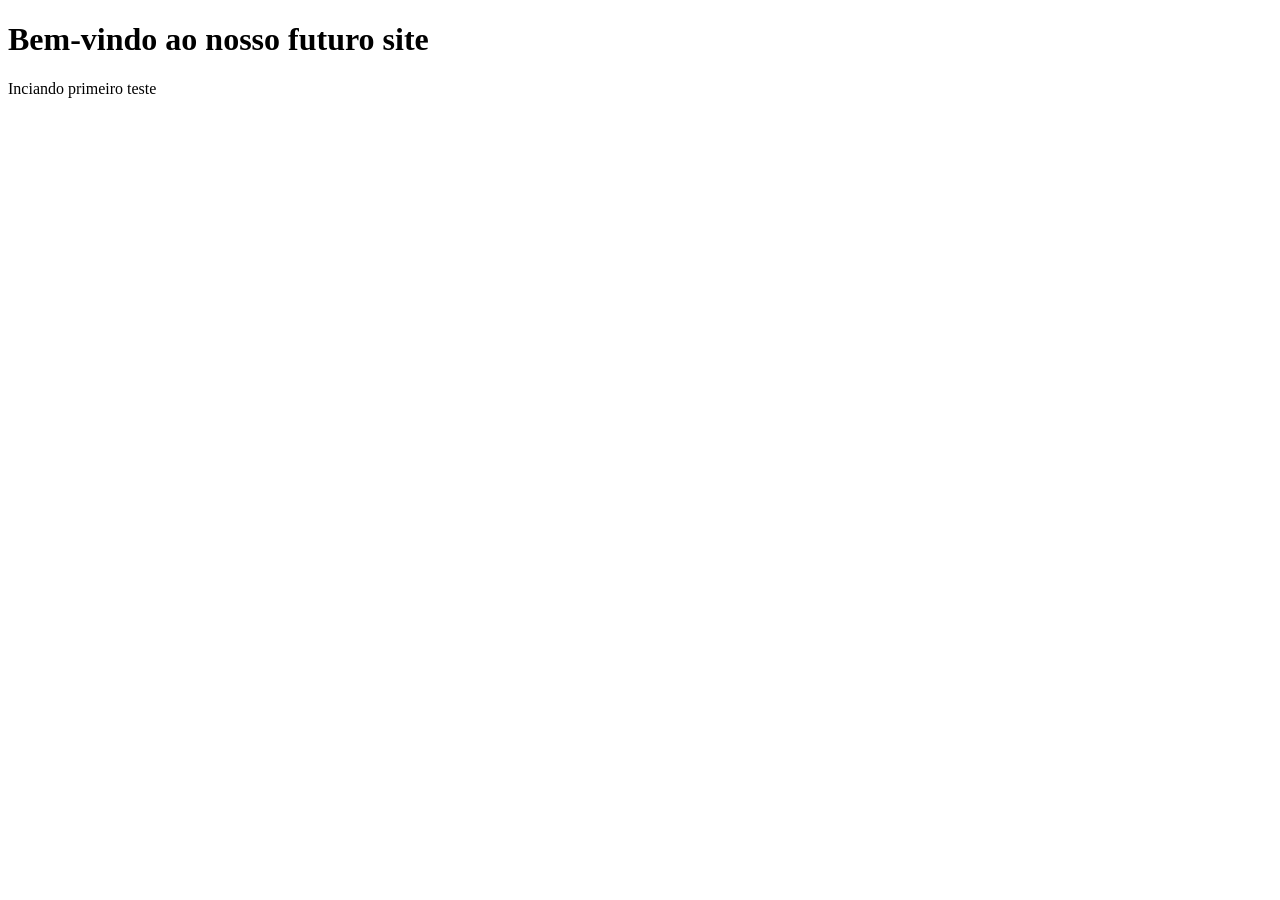
==== index.html @ 0664c9cd "Merge remote-tracking branch 'origin/main' into edrenan" ====
<!DOCTYPE html>
<html lang="en">
<head>
    <meta charset="UTF-8">
    <meta name="viewport" content="width=device-width, initial-scale=1.0">
    <title>Projeto Site ReDesign</title>
</head>
<body>
    <h1>Bem-vindo ao nosso futuro site</h1>
    <p>Inciando primeiro teste</p>
</body>
</html>
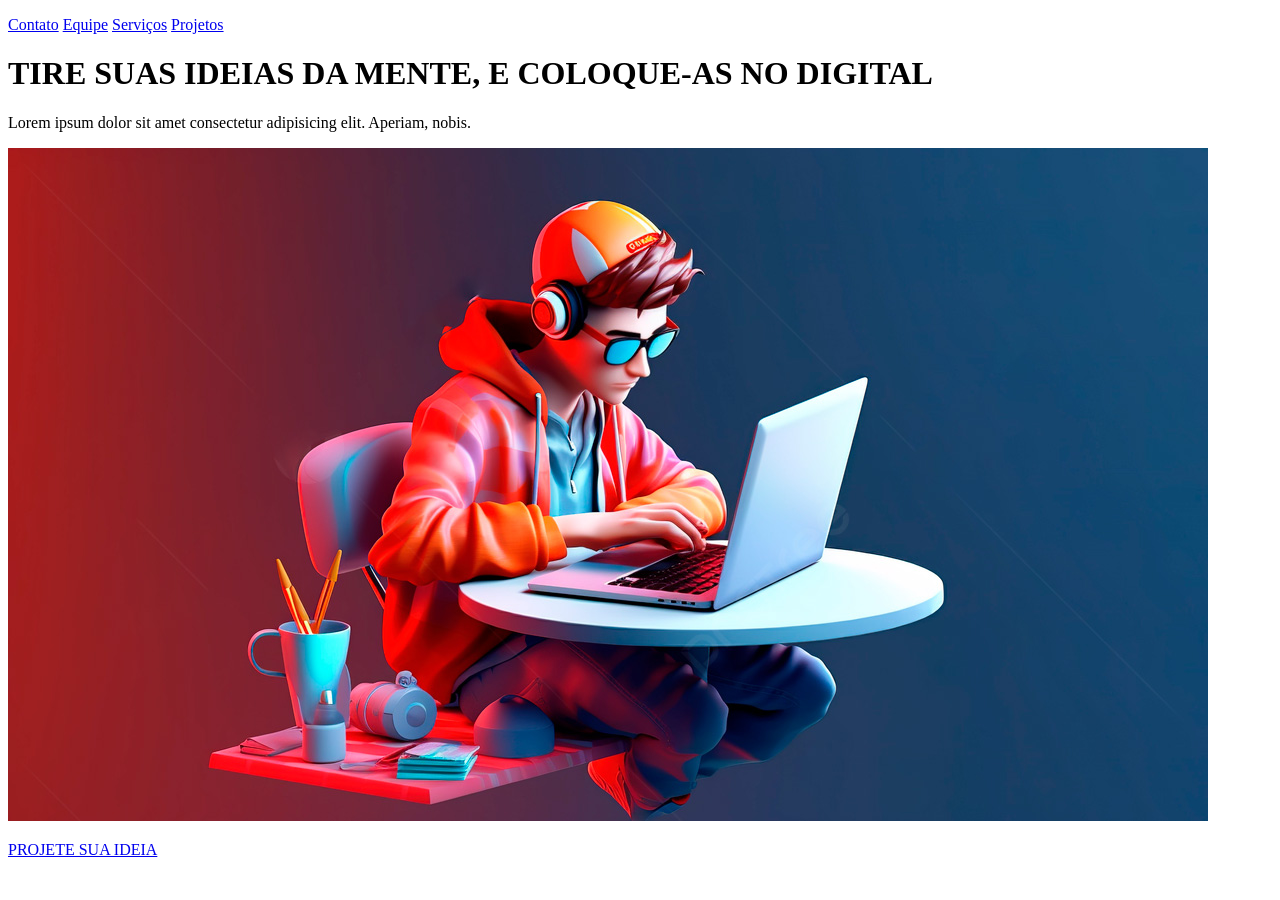
==== commit b9e58b19: "Merge branch 'main' into edrenan" ====
--- a/index.html
+++ b/index.html
@@ -1,12 +1,25 @@
 <!DOCTYPE html>
-<html lang="en">
+<html lang="pt-br">
 <head>
     <meta charset="UTF-8">
     <meta name="viewport" content="width=device-width, initial-scale=1.0">
-    <title>Projeto Site ReDesign</title>
+    <title>ReDesign</title>
 </head>
 <body>
-    <h1>Bem-vindo ao nosso futuro site</h1>
-    <p>Inciando primeiro teste</p>
+    <p>
+        <a href="pages/contato.html">Contato</a> 
+        <a href="pages/equipe.html">Equipe</a> 
+        <a href="pages/servicos.html">Serviços</a> 
+        <a href="pages/projetos.html">Projetos</a>
+    </p>
+    <h1>TIRE SUAS IDEIAS DA MENTE, E COLOQUE-AS NO DIGITAL</h1>
+    <p>Lorem ipsum dolor sit amet consectetur adipisicing elit. Aperiam, nobis.</p>
+    <img src="imgs/pngtree-3d-illustration-of-a-laptop-wielding-freelance-developer-picture-image_5836513.jpg" alt="menino codando com laptop">
+
+    <p>
+        <a href="pages/projetos.html">PROJETE SUA IDEIA</a>
+    </p>
+
+
 </body>
 </html>
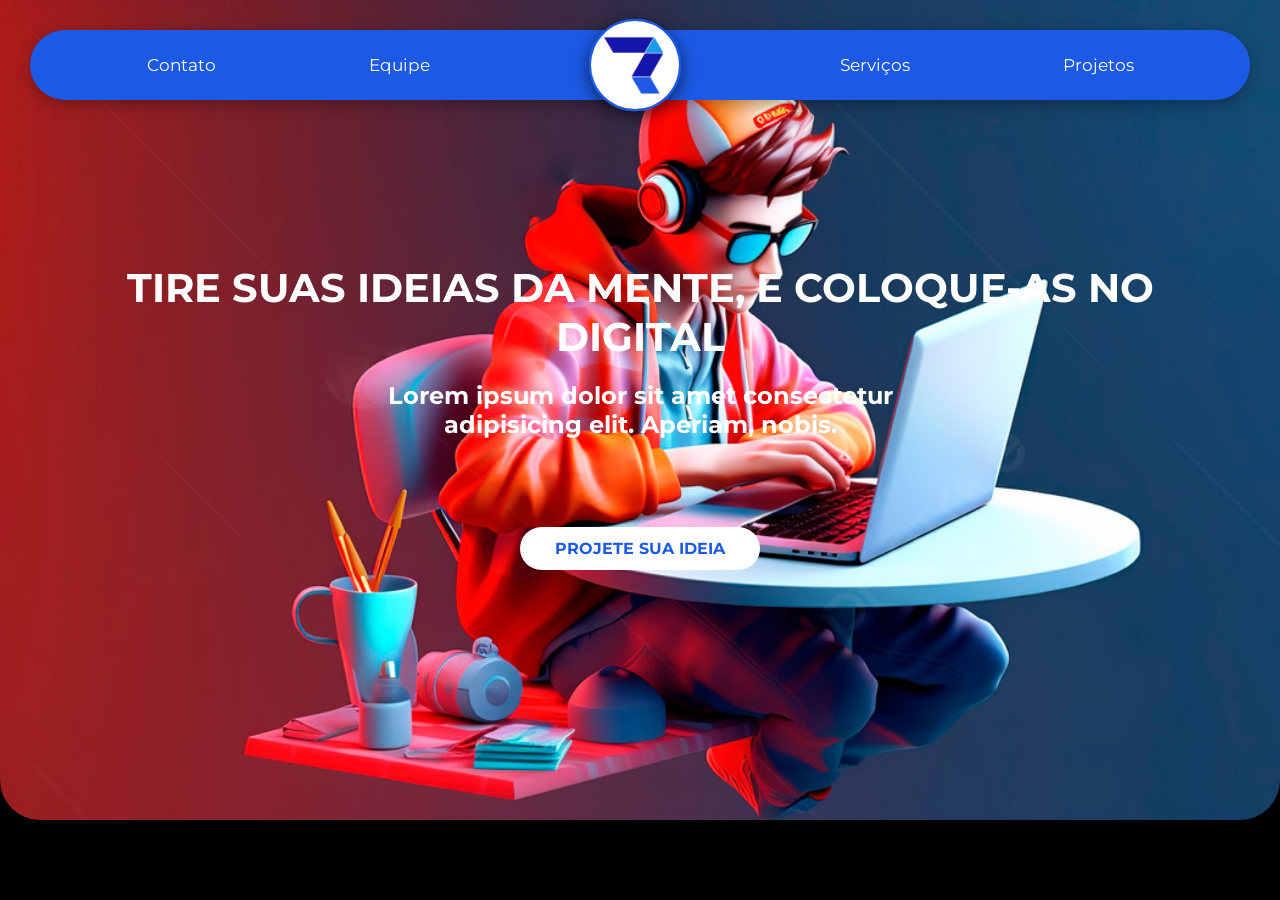
==== commit d19b4b2c: "Construção da Navbar e Página Inicial." ====
--- a/index.html
+++ b/index.html
@@ -3,23 +3,26 @@
 <head>
     <meta charset="UTF-8">
     <meta name="viewport" content="width=device-width, initial-scale=1.0">
+    <link rel="stylesheet" href="index.css">
     <title>ReDesign</title>
 </head>
 <body>
-    <p>
-        <a href="pages/contato.html">Contato</a> 
-        <a href="pages/equipe.html">Equipe</a> 
-        <a href="pages/servicos.html">Serviços</a> 
-        <a href="pages/projetos.html">Projetos</a>
-    </p>
-    <h1>TIRE SUAS IDEIAS DA MENTE, E COLOQUE-AS NO DIGITAL</h1>
-    <p>Lorem ipsum dolor sit amet consectetur adipisicing elit. Aperiam, nobis.</p>
-    <img src="imgs/pngtree-3d-illustration-of-a-laptop-wielding-freelance-developer-picture-image_5836513.jpg" alt="menino codando com laptop">
+    <div class="nav">
+        <nav class="navbar">
+            <a class="btn" href="pages/contato.html">Contato</a>
+            <a class="btn" href="pages/equipe.html">Equipe</a>
+            <img class="logo" src="imgs/Logo Renan Gregorio (2).png" alt="logo">
+            <a class="btn" href="pages/servicos.html">Serviços</a>
+             <a class="btn" href="pages/projetos.html">Projetos</a>
+        </nav>
+    </div>
 
-    <p>
-        <a href="pages/projetos.html">PROJETE SUA IDEIA</a>
-    </p>
-
-
+    <section class="first-section">
+        <div class="content">
+            <h1>TIRE SUAS IDEIAS DA MENTE, E COLOQUE-AS NO DIGITAL</h1>
+            <p>Lorem ipsum dolor sit amet consectetur <br>adipisicing elit. Aperiam, nobis.</p>
+            <a class="btn" href="pages/projetos.html">PROJETE SUA IDEIA</a>
+        </div>
+    </section>
 </body>
 </html>
--- a/index.css
+++ b/index.css
@@ -0,0 +1,109 @@
+@import url('https://fonts.googleapis.com/css2?family=Montserrat:ital,wght@0,100..900;1,100..900&display=swap');
+
+
+:root{
+    --blue: #1c5ae6;
+    --blue2: #1999e6;
+    --blue3: #1515ab;
+    --blue4: #18bccb;
+    --blue5: #150239;
+    --white: #ffffff;
+}
+
+*{
+    margin: 0;
+    padding: 0;
+}
+
+body{
+    background-color: black;
+}
+
+/*Estilização da navbar*/
+
+.navbar {
+    position: relative;
+    z-index: 1000;
+    justify-content: space-around;
+    display: flex;
+    align-items: center;
+    background-color: var(--blue);
+    padding: 10px 40px;
+    border-radius: 50px;
+    box-shadow: 0 4px 15px rgba(0, 0, 0, 0.3);
+    height: 50px;
+    margin: 30px;
+}
+
+.navbar a {
+    color: var(--white);
+    text-decoration: none;
+    font-family: "Montserrat";
+    font-size: 17px;
+}
+
+.navbar a:hover{
+    font-size: 19px;
+    transition: 0.2s linear;
+}
+
+.logo{
+    width: 80px;
+    height: 80px;
+    border-radius: 50%;
+    margin: 0 10px;
+    transform: scale(1.1);
+    border: 2px solid var(--blue);
+    box-shadow: 0 4px 15px rgba(0, 0, 0, 0.6);
+}
+/* Fim da Estilização da navbar*/
+
+/* Estilização Inicio site*/
+.first-section{
+    background-image: url(imgs/pngtree-3d-illustration-of-a-laptop-wielding-freelance-developer-picture-image_5836513.jpg);
+    background-size: cover;
+    background-repeat: no-repeat;
+    min-height: 80vh;
+    border-radius: 0 0 40px 40px;
+    display: flex;
+    flex-direction: column;
+    justify-content: center;
+    align-items: center;
+    text-align: center;
+    color: white;
+    padding: 50px;
+    margin-top: -130px;
+}
+
+.first-section .content h1{
+    font-size: 2.5rem;
+    font-weight: bold;
+    margin-bottom: 20px;
+    font-family: "Montserrat";
+}
+
+.first-section .content p{
+    font-size: 1.5rem;
+    font-weight: bold;
+    margin-bottom: 100px;
+    font-family: "Montserrat";
+}
+
+.first-section .content .btn{
+  background-color: white;
+  color: var(--blue);
+  padding: 12px 35px;
+  border-radius: 50px;
+  text-decoration: none;
+  font-weight: bold;
+  margin-top: 30px;
+  transition: transform 0.2s;
+  font-family: "Montserrat";
+}
+
+.first-section .content .btn:hover{
+    color: var(--white);
+    background-color: var(--blue3);
+    transition: 0.2s linear;
+}
+/* Fim da Estilização Inicio site*/
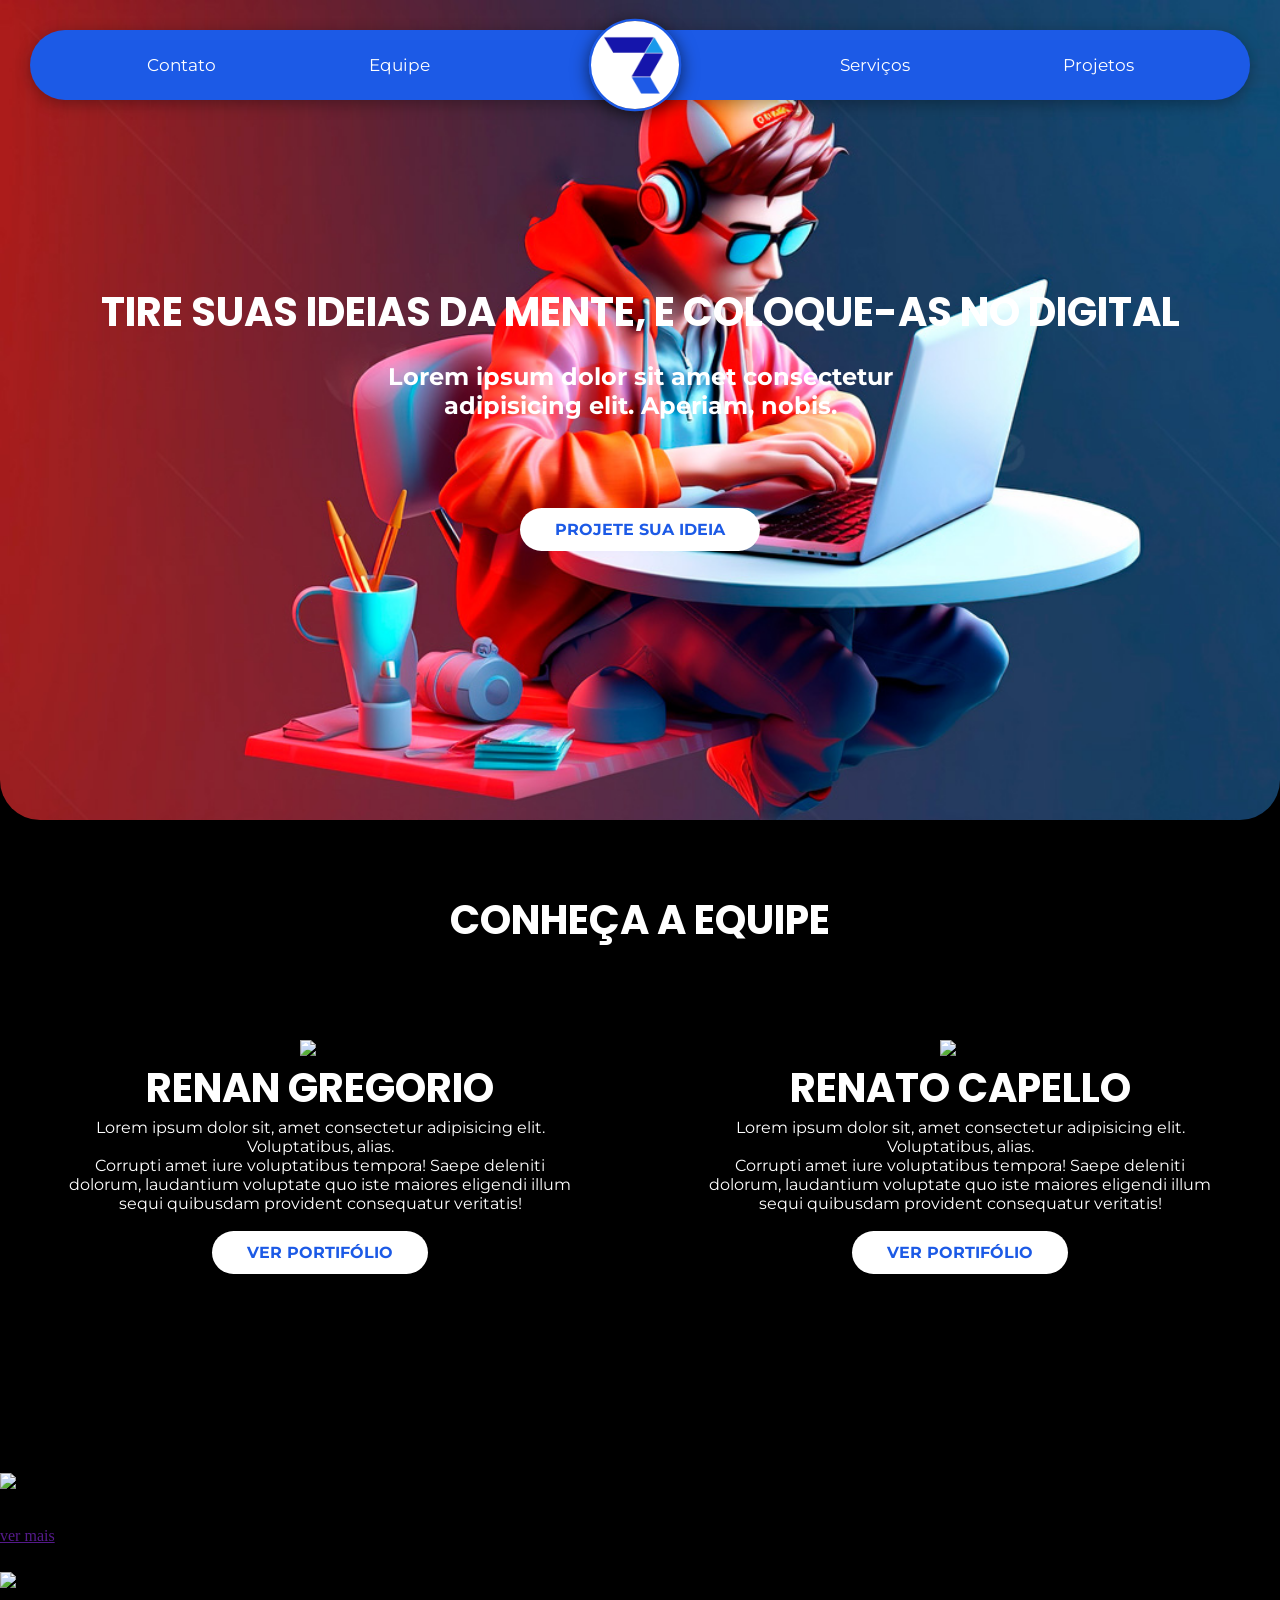
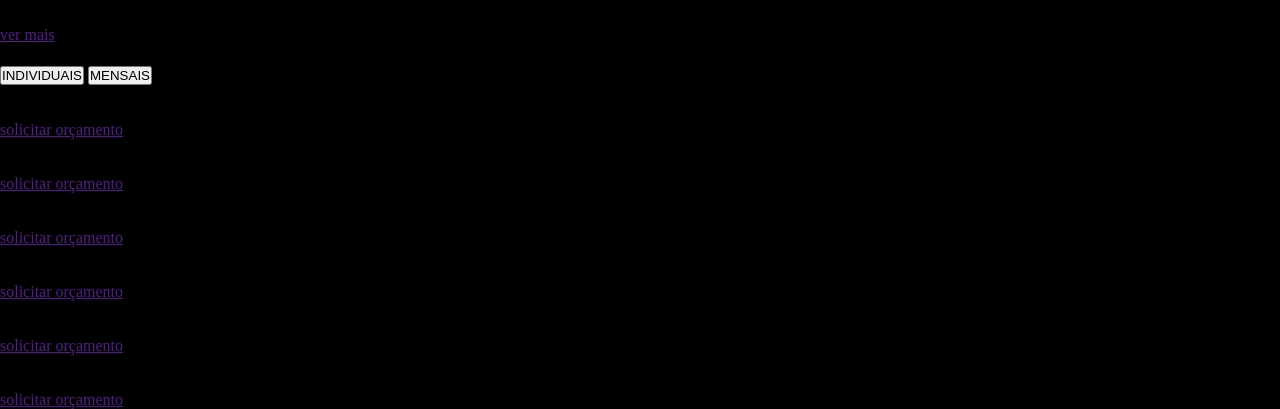
==== commit 1c508a86: "Continuação da página e criação de arq. JS" ====
--- a/index.html
+++ b/index.html
@@ -24,5 +24,109 @@
             <a class="btn" href="pages/projetos.html">PROJETE SUA IDEIA</a>
         </div>
     </section>
+
+    <section class="team">
+        <div>
+            <h1>conheça a equipe</h1>
+        </div>
+        <section class="conteiner">
+            <div class="colab.">
+                <img src="" alt="1x1">
+                <h1>Renan Gregorio</h1>
+                <p>Lorem ipsum dolor sit, amet consectetur adipisicing elit. Voluptatibus, alias. <br> Corrupti amet iure voluptatibus tempora! Saepe deleniti dolorum, laudantium voluptate quo iste maiores eligendi illum sequi quibusdam provident consequatur veritatis!</p>
+                <a class="btn" href="">ver portifólio</a>
+            </div>
+            <div class="colab.">
+                <img src="" alt="1x1">
+                <h1>Renato capello</h1>
+                <p>Lorem ipsum dolor sit, amet consectetur adipisicing elit. Voluptatibus, alias. <br> Corrupti amet iure voluptatibus tempora! Saepe deleniti dolorum, laudantium voluptate quo iste maiores eligendi illum sequi quibusdam provident consequatur veritatis!</p>
+                <a class="btn" href="">ver portifólio</a>
+            </div>
+        </section>
+    </section>
+
+    <section class="services">
+        <section class="text">
+            <div class="about">
+                <h1>Sobre nossos serviços</h1>
+                <p>Lorem ipsum dolor, sit amet consectetur adipisicing elit. Fugiat tempore natus modi. Possimus reiciendis architecto iste delectus et. Est hic omnis voluptatibus exercitationem officiis, delectus et unde nihil velit. Lorem ipsum, dolor sit amet consectetur adipisicing elit. Aperiam repellat cupiditate illum, nihil architecto consequatur tempore cum non veritatis eum id suscipit! Amet itaque natus facere ratione laborum sequi. Lorem ipsum dolor sit amet consectetur adipisicing elit. Provident officiis nihil illum ipsa! Soluta eos labore expedita! Dicta ratione, tenetur, nisi iusto magnam asperiores suscipit laborum dolorem eos eligendi unde! Lorem ipsum dolor sit amet consectetur, adipisicing elit. Ullam harum nostrum, laudantium hic odio suscipit facere tempora repellendus officia qui quod nisi! Consequatur consequuntur soluta voluptate numquam fugiat hic beatae!</p>
+            </div>
+            <div class="cards">
+                <p>Resultados</p>
+                <p>inovação</p>
+                <p>criatividade</p>
+                <p>excelência</p>
+            </div>
+        </section>
+
+        <Section class="def">
+            <div class="item">
+                <h2>Criação de artes</h2>
+                <img width="50" height="50" src="https://img.icons8.com/ios-filled/ffffff/art-prices.png" alt="art-prices"/>
+                <p>Lorem ipsum dolor sit amet consectetur adipisicing elit. Nam ex ut animi! Nihil ipsam architecto, aperiam suscipit quasi sapiente totam esse tempore! Cumque incidunt minima explicabo? Minus tempora ipsam beatae.</p>
+                <a class="btn" href="">ver mais</a>
+            </div>
+            <div class="item">
+                <h2>criação de sites responsivos</h2>
+                <img width="50" height="50" src="https://img.icons8.com/ios-filled/ffffff/internet-browser--v1.png" alt="internet-browser--v1"/>
+                <p>Lorem, ipsum dolor sit amet consectetur adipisicing elit. Neque explicabo possimus reprehenderit sint sit vero expedita consequuntur inventore nisi. Reprehenderit corporis exercitationem animi vero officiis. Dicta iusto eveniet enim recusandae.</p>
+                <a class="btn" href="">ver mais</a>
+            </div>
+        </Section>
+
+        <section class="conteiner-geral">
+            <h1>pacotes artes</h1>
+
+            <div class="tabs-control">
+                <button class="tab-btn active" onclick="switchTab(individual)">INDIVIDUAIS</button>
+                <button class="tab-btn" onclick="switchTab(individual)">MENSAIS</button>
+            </div>
+
+            <div id="individual" class="tab-content-active">
+                <div= class="grid-pacotes">
+                    <div class="card">
+                        <p class="title">ESSENCIAL</p>
+                        <p>Lorem ipsum dolor sit amet, consectetur adipisicing elit.</p>
+                        <a href="">solicitar orçamento</a>
+                    </div>
+                    <div class="card">
+                        <p class="title">AVANÇADO</p>
+                        <p>Lorem ipsum dolor sit amet, consectetur adipisicing elit.</p>
+                        <a href="">solicitar orçamento</a>
+                    </div>
+                    <div class="card">
+                        <p class="title">PREMIUM</p>
+                        <p>Lorem ipsum dolor sit amet, consectetur adipisicing elit.</p>
+                        <a href="">solicitar orçamento</a>
+                    </div>
+                </div>
+            </div>
+        </section>
+
+        <section id="mensais" class="tab-content">
+            <div class="grid-pacotes">
+                <div class="card">
+                    <p class="title">ESSENCIAL</p>
+                        <p>Lorem ipsum dolor sit amet, consectetur adipisicing elit.</p>
+                        <a href="">solicitar orçamento</a>
+                </div>
+                <div class="card">
+                    <p class="title">A</p>
+                        <p>Lorem ipsum dolor sit amet, consectetur adipisicing elit.</p>
+                        <a href="">solicitar orçamento</a>
+                </div>
+                <div class="card">
+                    <P class="title">PREMIUM</P>
+                        <p>Lorem ipsum dolor sit amet, consectetur adipisicing elit.</p>
+                        <a href="">solicitar orçamento</a>
+                </div>
+            </div>
+        </section>
+    </section>
+
+    
+    <script>
+
+    </script>
 </body>
 </html>
--- a/index.css
+++ b/index.css
@@ -1,4 +1,6 @@
 @import url('https://fonts.googleapis.com/css2?family=Montserrat:ital,wght@0,100..900;1,100..900&display=swap');
+
+@import url('https://fonts.googleapis.com/css2?family=Poppins:ital,wght@0,100;0,200;0,300;0,400;0,500;0,600;0,700;0,800;0,900;1,100;1,200;1,300;1,400;1,500;1,600;1,700;1,800;1,900&display=swap');
 
 
 :root{
@@ -79,7 +81,7 @@
     font-size: 2.5rem;
     font-weight: bold;
     margin-bottom: 20px;
-    font-family: "Montserrat";
+    font-family: "Poppins";
 }
 
 .first-section .content p{
@@ -106,4 +108,57 @@
     background-color: var(--blue3);
     transition: 0.2s linear;
 }
-/* Fim da Estilização Inicio site*/+/* Fim da Estilização Inicio site*/
+
+/* Sobre a equipe*/
+.team{
+    margin-top: 70px;
+    text-align: center;
+}
+
+.team div h1{
+    text-transform: uppercase;
+    font-family: "poppins";
+    color: var(--white);
+    font-size: 2.5rem;
+}
+
+.team .conteiner{
+    display: flex;
+    margin-top: 90px;
+}
+
+.team .conteiner div{
+    padding-inline: 60px;
+}
+
+.team .conteiner p{
+    font-family: "Montserrat";
+    color: var(--white);
+    margin-bottom: 30px;
+}
+
+.team .conteiner .btn{
+    background-color: white;
+    color: var(--blue);
+    padding: 12px 35px;
+    border-radius: 50px;
+    text-decoration: none;
+    font-weight: bold;
+    transition: transform 0.2s;
+    font-family: "Montserrat";
+    margin-top: 80px;
+    text-transform: uppercase;
+}
+
+.team .conteiner .btn:hover{
+    color: var(--white);
+    background-color: var(--blue3);
+    transition: 0.2s linear;
+}
+
+/* Fim Sobre a equipe*/
+
+/* Serviços*/
+ 
+/* Fim de Serviços*/
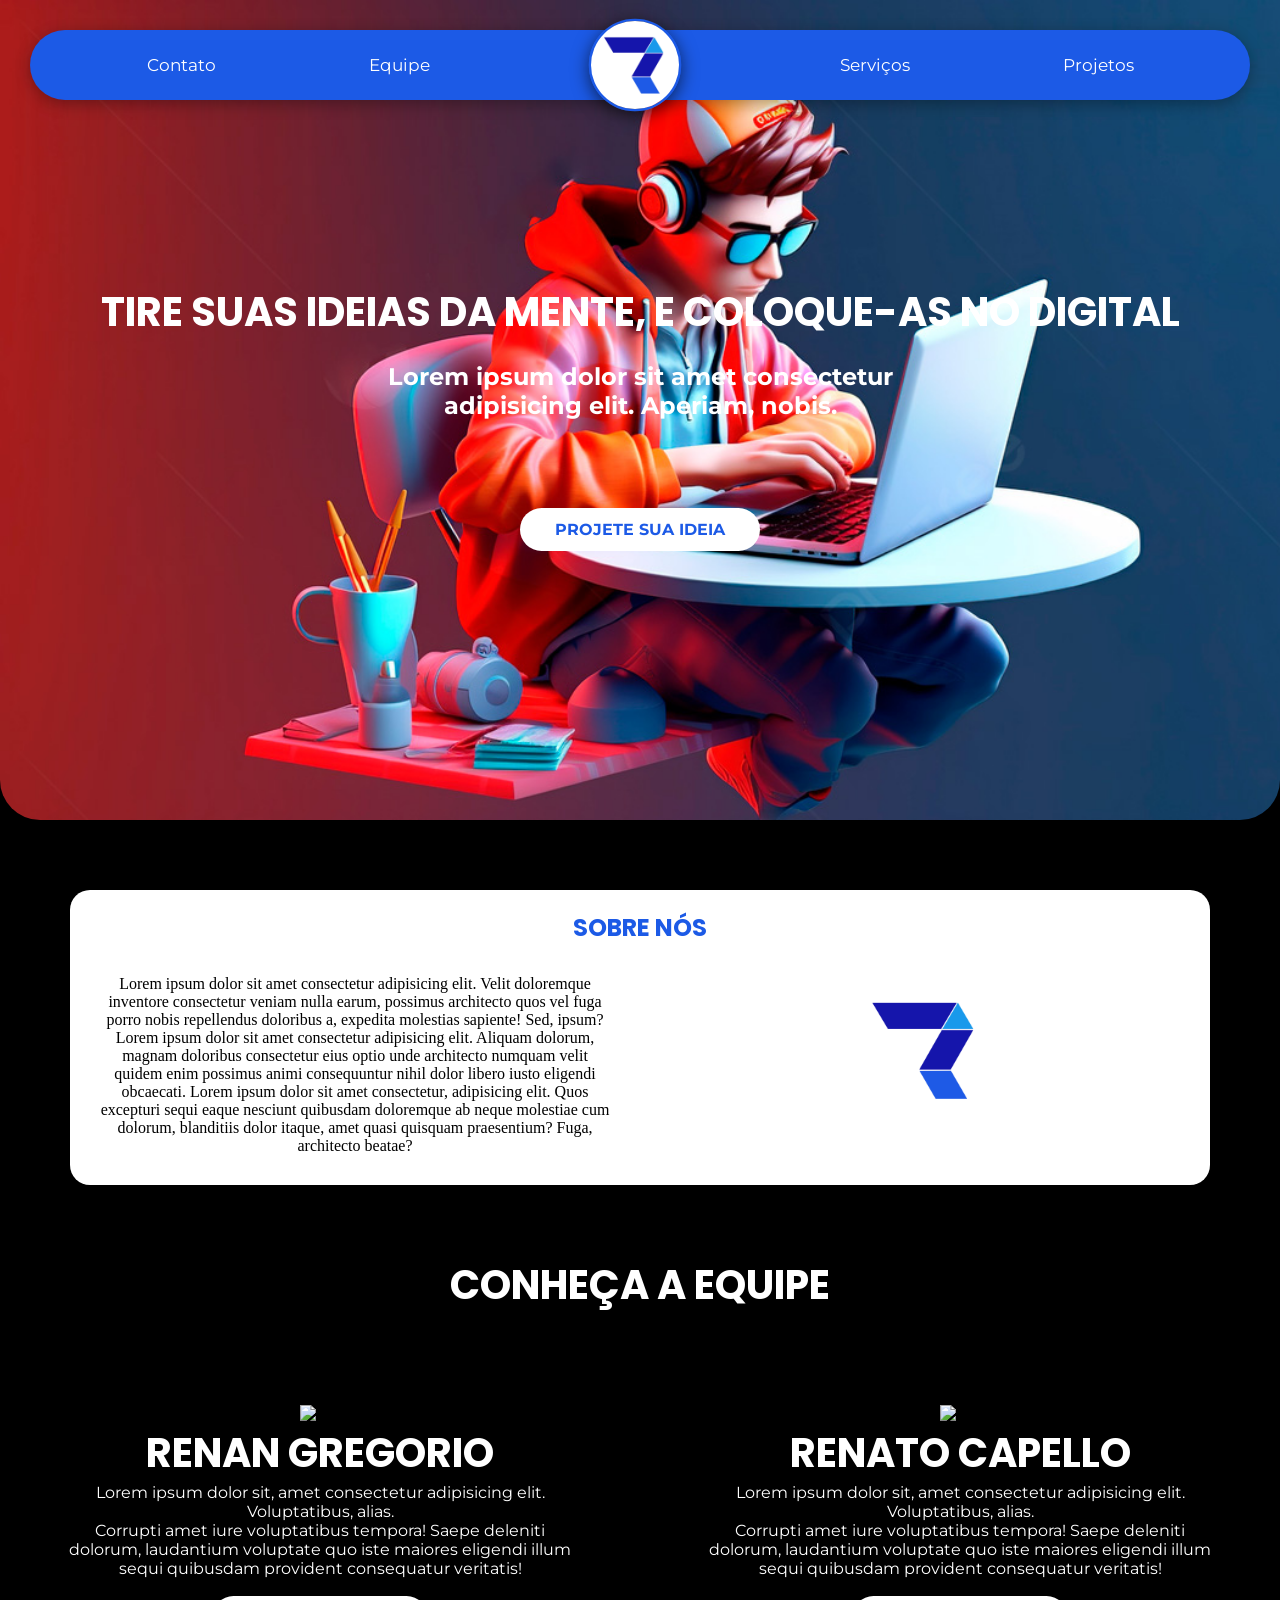
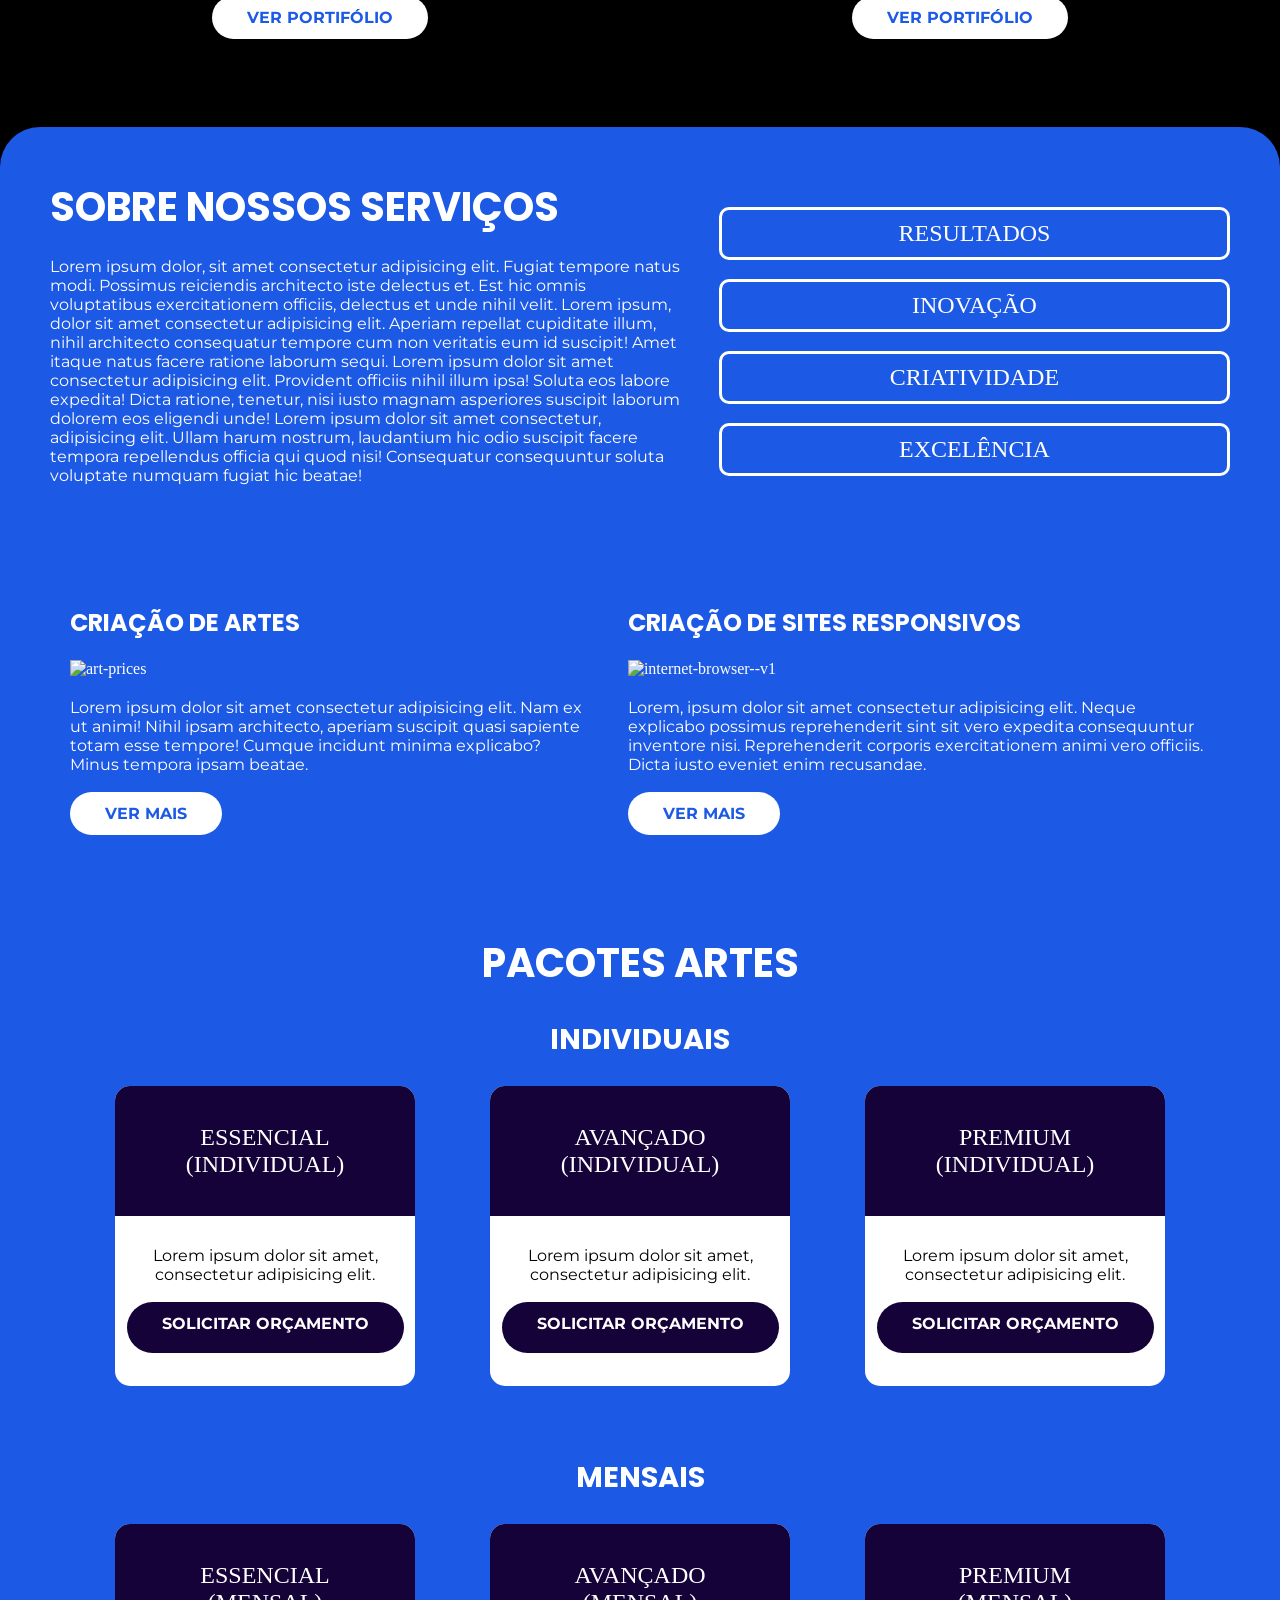
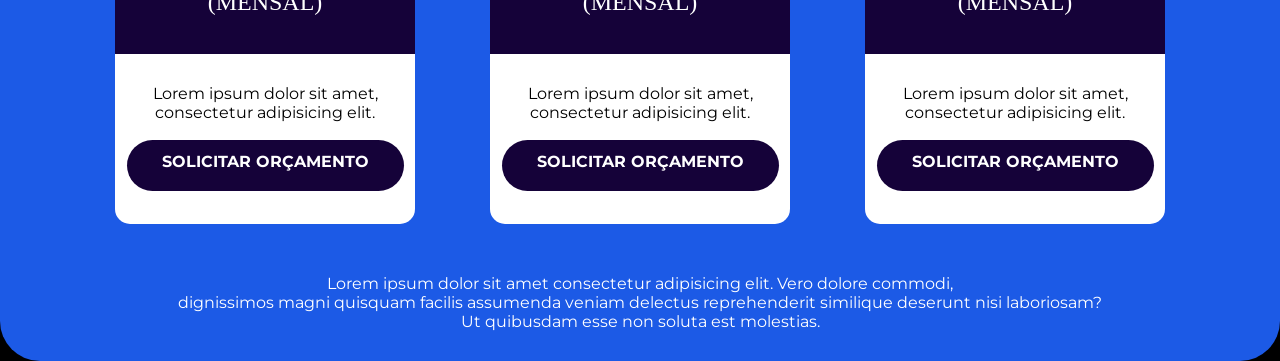
==== commit 1ee5ea9d: "edição de About Us" ====
--- a/index.html
+++ b/index.html
@@ -22,6 +22,18 @@
             <h1>TIRE SUAS IDEIAS DA MENTE, E COLOQUE-AS NO DIGITAL</h1>
             <p>Lorem ipsum dolor sit amet consectetur <br>adipisicing elit. Aperiam, nobis.</p>
             <a class="btn" href="pages/projetos.html">PROJETE SUA IDEIA</a>
+        </div>
+    </section>
+
+    <section class="aboutus">
+        <h1>sobre nós</h1>
+        <div class="conteiner">
+            <div class="content">
+                <p>Lorem ipsum dolor sit amet consectetur adipisicing elit. Velit doloremque inventore consectetur veniam nulla earum, possimus architecto quos vel fuga porro nobis repellendus doloribus a, expedita molestias sapiente! Sed, ipsum?Lorem ipsum dolor sit amet consectetur adipisicing elit. Aliquam dolorum, magnam doloribus consectetur eius optio unde architecto numquam velit quidem enim possimus animi consequuntur nihil dolor libero iusto eligendi obcaecati. Lorem ipsum dolor sit amet consectetur, adipisicing elit. Quos excepturi sequi eaque nesciunt quibusdam doloremque ab neque molestiae cum dolorum, blanditiis dolor itaque, amet quasi quisquam praesentium? Fuga, architecto beatae?</p>
+            </div>
+            <div class="content">
+                <img src="imgs/Logo Renan Gregorio (2).png" alt="">
+            </div>
         </div>
     </section>
 
@@ -74,59 +86,58 @@
             </div>
         </Section>
 
-        <section class="conteiner-geral">
+        <div class="conteiner-geral">
             <h1>pacotes artes</h1>
+            <h2>individuais</h2>
 
-            <div class="tabs-control">
-                <button class="tab-btn active" onclick="switchTab(individual)">INDIVIDUAIS</button>
-                <button class="tab-btn" onclick="switchTab(individual)">MENSAIS</button>
-            </div>
-
-            <div id="individual" class="tab-content-active">
+            <div id="individual" class="tab-content1">
                 <div= class="grid-pacotes">
                     <div class="card">
-                        <p class="title">ESSENCIAL</p>
+                        <p class="title">ESSENCIAL <br> (INDIVIDUAL)</p>
                         <p>Lorem ipsum dolor sit amet, consectetur adipisicing elit.</p>
                         <a href="">solicitar orçamento</a>
                     </div>
                     <div class="card">
-                        <p class="title">AVANÇADO</p>
+                        <p class="title">AVANÇADO<br> (INDIVIDUAL)</p>
                         <p>Lorem ipsum dolor sit amet, consectetur adipisicing elit.</p>
                         <a href="">solicitar orçamento</a>
                     </div>
                     <div class="card">
-                        <p class="title">PREMIUM</p>
+                        <p class="title">PREMIUM<br> (INDIVIDUAL)</p>
                         <p>Lorem ipsum dolor sit amet, consectetur adipisicing elit.</p>
                         <a href="">solicitar orçamento</a>
                     </div>
                 </div>
             </div>
-        </section>
 
-        <section id="mensais" class="tab-content">
-            <div class="grid-pacotes">
-                <div class="card">
-                    <p class="title">ESSENCIAL</p>
+            <div id="mensais" class="tab-content2">
+                <h2>MENSAIS</h2>
+                <div class="grid-pacotes">
+                    <div class="card">
+                    <p class="title">ESSENCIAL<br> (MENSAL)</p>
                         <p>Lorem ipsum dolor sit amet, consectetur adipisicing elit.</p>
                         <a href="">solicitar orçamento</a>
-                </div>
-                <div class="card">
-                    <p class="title">A</p>
+                    </div>
+                    <div class="card">
+                    <p class="title">AVANÇADO<br> (MENSAL)</p>
                         <p>Lorem ipsum dolor sit amet, consectetur adipisicing elit.</p>
                         <a href="">solicitar orçamento</a>
-                </div>
+                    </div>
                 <div class="card">
-                    <P class="title">PREMIUM</P>
+                    <P class="title">PREMIUM<br> (MENSAL)</P>
                         <p>Lorem ipsum dolor sit amet, consectetur adipisicing elit.</p>
                         <a href="">solicitar orçamento</a>
                 </div>
             </div>
-        </section>
+        </div>
+
+        <p class="ptext">Lorem ipsum dolor sit amet consectetur adipisicing elit. Vero dolore commodi, <br> dignissimos magni quisquam facilis assumenda veniam delectus reprehenderit similique deserunt nisi laboriosam? <br> Ut quibusdam esse non soluta est molestias.</p>
     </section>
 
-    
-    <script>
+    <section>
 
-    </script>
+    </section>
+
+    <script src="index.js"></script>
 </body>
 </html>
--- a/index.css
+++ b/index.css
@@ -110,6 +110,39 @@
 }
 /* Fim da Estilização Inicio site*/
 
+/* Sobre nós*/
+.aboutus{
+    background-color: var(--white);
+    margin: 70px;
+    text-align: center;
+    border-radius: 20px;
+}
+
+.aboutus h1{
+    text-transform: uppercase;
+    font-family: "Poppins";
+    padding-top: 20px;
+    color: var(--blue);
+}
+
+.aboutus .conteiner{
+    display: flex;
+}
+
+.aboutus .conteiner .content{
+    width: 50%;
+    margin: 30px;
+    justify-content: center;
+    text-align: center;
+    align-items: center;
+}
+
+.aboutus .conteiner .content img{
+    width: 150px;
+    height: 150px;
+}
+/* Fim Sobre nós*/
+
 /* Sobre a equipe*/
 .team{
     margin-top: 70px;
@@ -160,5 +193,210 @@
 /* Fim Sobre a equipe*/
 
 /* Serviços*/
+ .services{
+    background-color: var(--blue);
+    margin-top: 100px;
+    border-radius: 40px;
+ }
+
+ .text{
+    display: flex;
+    color: var(--white);
+    padding: 50px;
+ }
  
+ .text .about{
+    width: 50vw;
+    padding-inline-end: 30px;
+ }
+
+ .text .about h1{
+    font-family: "poppins";
+    font-size: 2.5rem;
+    text-transform: uppercase;
+    padding-bottom: 20px;
+ }
+
+ .text .about p{
+    font-family: "Montserrat";
+ }
+
+ .text .cards{
+    display: grid;
+    margin-top: 20px;
+    text-align: center;
+    width: 40vw;
+    align-items: center;
+ }
+
+ .text .cards p{
+    text-decoration: none;
+    color: var(--white);
+    font-family: "Poppins";
+    text-transform: uppercase;
+    font-size: 1.5rem;
+    padding: 10px;
+    border: 3px solid var(--white);
+    border-radius: 10px;
+ }
+
+ .text .cards p:hover{
+    background-color: var(--blue3);
+    border: 3px solid var(--blue5);
+    transition: 0.5s linear;
+ }
+
+ .def{
+    display: flex;
+    padding: 50px;
+ }
+
+ .def .item{
+    padding: 20px;
+    color: var(--white);
+ }
+
+ .def .item h2{
+    font-family: "poppins";
+    text-transform: uppercase;
+    padding-bottom: 20px;
+ }
+
+ .def .item p{
+    font-family: "montserrat";
+    padding-top: 20px;
+    padding-bottom: 30px;
+ }
+
+ .def .item .btn{
+    background-color: white;
+    color: var(--blue);
+    padding: 12px 35px;
+    border-radius: 50px;
+    text-decoration: none;
+    font-weight: bold;
+    transition: transform 0.2s;
+    font-family: "Montserrat";
+    margin-top: 80px;
+    text-transform: uppercase;
+ }
+
+ .def .item .btn:hover{
+    color: var(--white);
+    background-color: #1515ab;
+    transition: 0.3s linear;
+    box-shadow: 0 10px 20px rgba(0, 0, 0, 0.3);
+ }
+
+.conteiner-geral{
+    text-align: center;
+    padding: 40px;
+}
+
+.conteiner-geral h1{
+    color: var(--white);
+    font-family: "poppins";
+    font-size: 2.5rem;
+    text-transform: uppercase;
+    padding-bottom: 25px;
+}
+
+.conteiner-geral h2{
+    color: var(--white);
+    font-family: "poppins";
+    font-size: 1.8rem;
+    text-transform: uppercase;
+    padding-bottom: 25px;
+}
+
+.tab-content2 h2{
+    color: var(--white);
+    font-family: "poppins";
+    font-size: 1.8rem;
+    text-transform: uppercase;
+    padding-bottom: 25px;
+    text-align: center;
+}
+
+.tab-content2 { 
+    display: block;
+    background-color: var(--blue);
+    text-align: center;
+    padding-top: 30PX;
+    padding-bottom: 50px;
+}
+
+.tab-content1 { 
+    display: block; 
+}
+
+.grid-pacotes {
+  display: flex;
+  justify-content: center;
+  gap: 75px;
+  flex-wrap: wrap;
+}
+
+.card {
+  background-color: white;
+  width: 300px;
+  border-radius: 15px;
+  overflow: hidden;
+  height: 300px;
+  position: static;
+}
+
+.card:hover{
+    height: 305px;
+    width: 305px;
+    transition: 0.2s linear;
+    box-shadow: 0 10px 15px rgba(0, 0, 0, 0.6);
+}
+
+
+.card .title{
+    font-family: "poppins";
+    color: var(--white);
+    background-color: var(--blue5);
+    font-size: 1.5rem;
+    height: 70px;
+    display: flex;
+    align-items: center;
+    text-align: center;
+    justify-content: center;
+    
+}
+
+.card p{
+    font-family: "montserrat";
+    padding: 30px;
+}
+
+.card a{
+    background-color: var(--blue5);
+    color: var(--white);
+    padding: 12px 35px;
+    border-radius: 50px;
+    text-decoration: none;
+    font-weight: bold;
+    transition: transform 0.2s;
+    font-family: "Montserrat";
+    margin-top: 80px;
+    text-transform: uppercase;
+    padding-bottom: 20px;
+    align-items: center;
+}
+
+.card a:hover{
+    color: var(--white);
+    background-color: #1515ab;
+    transition: 0.5s linear;   
+}
+
+.ptext{
+    color: var(--white);
+    text-align: center;
+    font-family: "Montserrat";
+    padding-bottom: 30px;
+}
 /* Fim de Serviços*/
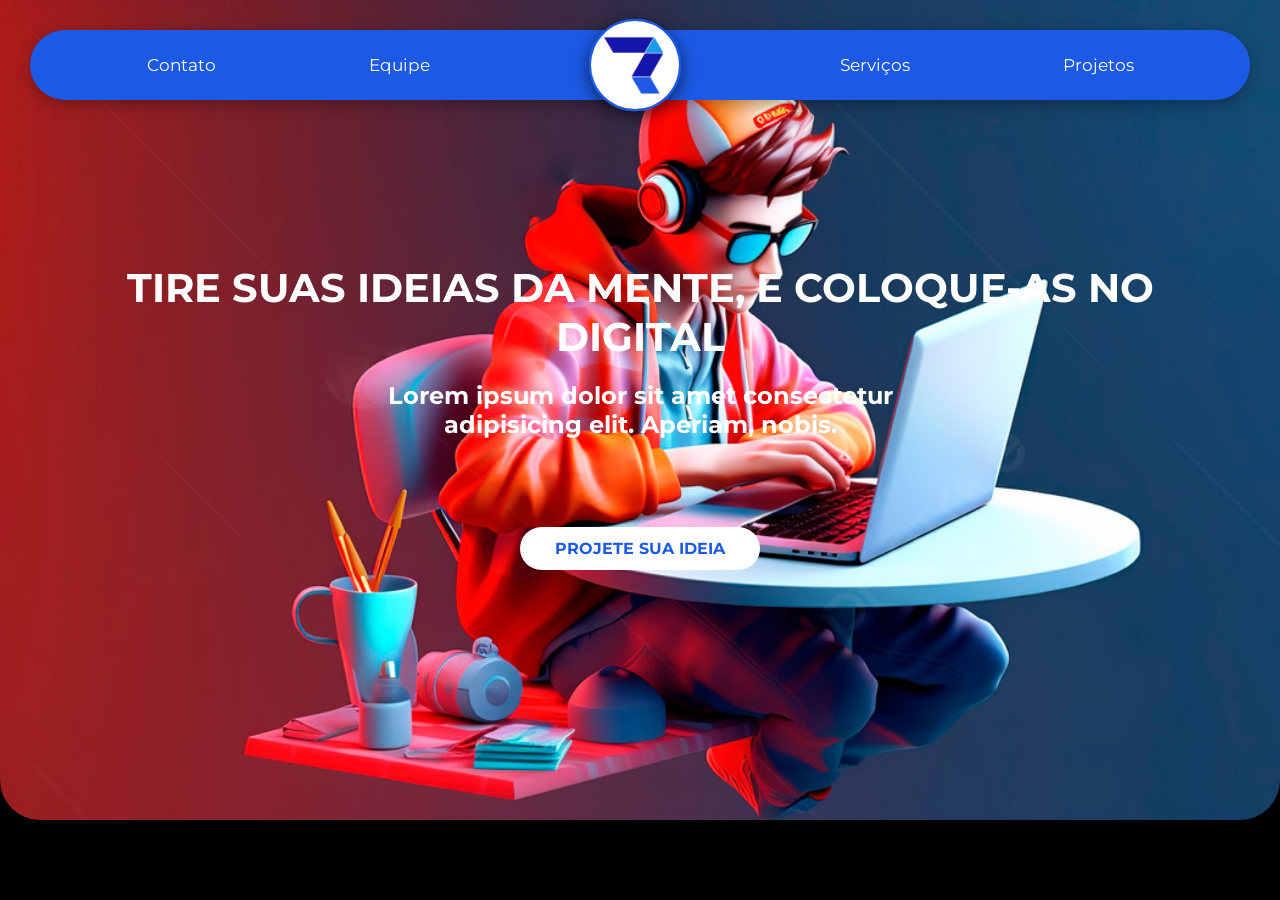
==== commit ece0f7e0: "Merge branch 'main' into edrenan" ====
--- a/index.html
+++ b/index.html
@@ -5,139 +5,26 @@
     <meta name="viewport" content="width=device-width, initial-scale=1.0">
     <link rel="stylesheet" href="index.css">
     <title>ReDesign</title>
-</head>
-<body>
-    <div class="nav">
-        <nav class="navbar">
-            <a class="btn" href="pages/contato.html">Contato</a>
-            <a class="btn" href="pages/equipe.html">Equipe</a>
-            <img class="logo" src="imgs/Logo Renan Gregorio (2).png" alt="logo">
-            <a class="btn" href="pages/servicos.html">Serviços</a>
-             <a class="btn" href="pages/projetos.html">Projetos</a>
-        </nav>
-    </div>
-
-    <section class="first-section">
-        <div class="content">
-            <h1>TIRE SUAS IDEIAS DA MENTE, E COLOQUE-AS NO DIGITAL</h1>
-            <p>Lorem ipsum dolor sit amet consectetur <br>adipisicing elit. Aperiam, nobis.</p>
-            <a class="btn" href="pages/projetos.html">PROJETE SUA IDEIA</a>
+    </head>
+    
+    <body>
+        <div class="nav">
+            <nav class="navbar">
+                <a class="btn" href="pages/contato.html">Contato</a>
+                <a class="btn" href="pages/equipe.html">Equipe</a>
+                <img class="logo" src="imgs/Logo Renan Gregorio (2).png" alt="logo">
+                <a class="btn" href="pages/servicos.html">Serviços</a>
+                <a class="btn" href="pages/projetos.html">Projetos</a>
+            </nav>
         </div>
-    </section>
-
-    <section class="aboutus">
-        <h1>sobre nós</h1>
-        <div class="conteiner">
+    
+        <section class="first-section">
             <div class="content">
-                <p>Lorem ipsum dolor sit amet consectetur adipisicing elit. Velit doloremque inventore consectetur veniam nulla earum, possimus architecto quos vel fuga porro nobis repellendus doloribus a, expedita molestias sapiente! Sed, ipsum?Lorem ipsum dolor sit amet consectetur adipisicing elit. Aliquam dolorum, magnam doloribus consectetur eius optio unde architecto numquam velit quidem enim possimus animi consequuntur nihil dolor libero iusto eligendi obcaecati. Lorem ipsum dolor sit amet consectetur, adipisicing elit. Quos excepturi sequi eaque nesciunt quibusdam doloremque ab neque molestiae cum dolorum, blanditiis dolor itaque, amet quasi quisquam praesentium? Fuga, architecto beatae?</p>
-            </div>
-            <div class="content">
-                <img src="imgs/Logo Renan Gregorio (2).png" alt="">
-            </div>
-        </div>
-    </section>
-
-    <section class="team">
-        <div>
-            <h1>conheça a equipe</h1>
-        </div>
-        <section class="conteiner">
-            <div class="colab.">
-                <img src="" alt="1x1">
-                <h1>Renan Gregorio</h1>
-                <p>Lorem ipsum dolor sit, amet consectetur adipisicing elit. Voluptatibus, alias. <br> Corrupti amet iure voluptatibus tempora! Saepe deleniti dolorum, laudantium voluptate quo iste maiores eligendi illum sequi quibusdam provident consequatur veritatis!</p>
-                <a class="btn" href="">ver portifólio</a>
-            </div>
-            <div class="colab.">
-                <img src="" alt="1x1">
-                <h1>Renato capello</h1>
-                <p>Lorem ipsum dolor sit, amet consectetur adipisicing elit. Voluptatibus, alias. <br> Corrupti amet iure voluptatibus tempora! Saepe deleniti dolorum, laudantium voluptate quo iste maiores eligendi illum sequi quibusdam provident consequatur veritatis!</p>
-                <a class="btn" href="">ver portifólio</a>
+                <h1>TIRE SUAS IDEIAS DA MENTE, E COLOQUE-AS NO DIGITAL</h1>
+                <p>Lorem ipsum dolor sit amet consectetur <br>adipisicing elit. Aperiam, nobis.</p>
+                <a class="btn" href="pages/projetos.html">PROJETE SUA IDEIA</a>
             </div>
         </section>
-    </section>
-
-    <section class="services">
-        <section class="text">
-            <div class="about">
-                <h1>Sobre nossos serviços</h1>
-                <p>Lorem ipsum dolor, sit amet consectetur adipisicing elit. Fugiat tempore natus modi. Possimus reiciendis architecto iste delectus et. Est hic omnis voluptatibus exercitationem officiis, delectus et unde nihil velit. Lorem ipsum, dolor sit amet consectetur adipisicing elit. Aperiam repellat cupiditate illum, nihil architecto consequatur tempore cum non veritatis eum id suscipit! Amet itaque natus facere ratione laborum sequi. Lorem ipsum dolor sit amet consectetur adipisicing elit. Provident officiis nihil illum ipsa! Soluta eos labore expedita! Dicta ratione, tenetur, nisi iusto magnam asperiores suscipit laborum dolorem eos eligendi unde! Lorem ipsum dolor sit amet consectetur, adipisicing elit. Ullam harum nostrum, laudantium hic odio suscipit facere tempora repellendus officia qui quod nisi! Consequatur consequuntur soluta voluptate numquam fugiat hic beatae!</p>
-            </div>
-            <div class="cards">
-                <p>Resultados</p>
-                <p>inovação</p>
-                <p>criatividade</p>
-                <p>excelência</p>
-            </div>
-        </section>
-
-        <Section class="def">
-            <div class="item">
-                <h2>Criação de artes</h2>
-                <img width="50" height="50" src="https://img.icons8.com/ios-filled/ffffff/art-prices.png" alt="art-prices"/>
-                <p>Lorem ipsum dolor sit amet consectetur adipisicing elit. Nam ex ut animi! Nihil ipsam architecto, aperiam suscipit quasi sapiente totam esse tempore! Cumque incidunt minima explicabo? Minus tempora ipsam beatae.</p>
-                <a class="btn" href="">ver mais</a>
-            </div>
-            <div class="item">
-                <h2>criação de sites responsivos</h2>
-                <img width="50" height="50" src="https://img.icons8.com/ios-filled/ffffff/internet-browser--v1.png" alt="internet-browser--v1"/>
-                <p>Lorem, ipsum dolor sit amet consectetur adipisicing elit. Neque explicabo possimus reprehenderit sint sit vero expedita consequuntur inventore nisi. Reprehenderit corporis exercitationem animi vero officiis. Dicta iusto eveniet enim recusandae.</p>
-                <a class="btn" href="">ver mais</a>
-            </div>
-        </Section>
-
-        <div class="conteiner-geral">
-            <h1>pacotes artes</h1>
-            <h2>individuais</h2>
-
-            <div id="individual" class="tab-content1">
-                <div= class="grid-pacotes">
-                    <div class="card">
-                        <p class="title">ESSENCIAL <br> (INDIVIDUAL)</p>
-                        <p>Lorem ipsum dolor sit amet, consectetur adipisicing elit.</p>
-                        <a href="">solicitar orçamento</a>
-                    </div>
-                    <div class="card">
-                        <p class="title">AVANÇADO<br> (INDIVIDUAL)</p>
-                        <p>Lorem ipsum dolor sit amet, consectetur adipisicing elit.</p>
-                        <a href="">solicitar orçamento</a>
-                    </div>
-                    <div class="card">
-                        <p class="title">PREMIUM<br> (INDIVIDUAL)</p>
-                        <p>Lorem ipsum dolor sit amet, consectetur adipisicing elit.</p>
-                        <a href="">solicitar orçamento</a>
-                    </div>
-                </div>
-            </div>
-
-            <div id="mensais" class="tab-content2">
-                <h2>MENSAIS</h2>
-                <div class="grid-pacotes">
-                    <div class="card">
-                    <p class="title">ESSENCIAL<br> (MENSAL)</p>
-                        <p>Lorem ipsum dolor sit amet, consectetur adipisicing elit.</p>
-                        <a href="">solicitar orçamento</a>
-                    </div>
-                    <div class="card">
-                    <p class="title">AVANÇADO<br> (MENSAL)</p>
-                        <p>Lorem ipsum dolor sit amet, consectetur adipisicing elit.</p>
-                        <a href="">solicitar orçamento</a>
-                    </div>
-                <div class="card">
-                    <P class="title">PREMIUM<br> (MENSAL)</P>
-                        <p>Lorem ipsum dolor sit amet, consectetur adipisicing elit.</p>
-                        <a href="">solicitar orçamento</a>
-                </div>
-            </div>
-        </div>
-
-        <p class="ptext">Lorem ipsum dolor sit amet consectetur adipisicing elit. Vero dolore commodi, <br> dignissimos magni quisquam facilis assumenda veniam delectus reprehenderit similique deserunt nisi laboriosam? <br> Ut quibusdam esse non soluta est molestias.</p>
-    </section>
-
-    <section>
-
-    </section>
-
-    <script src="index.js"></script>
-</body>
-</html>+    </body>
+    
+    </html>
--- a/index.css
+++ b/index.css
@@ -1,9 +1,7 @@
 @import url('https://fonts.googleapis.com/css2?family=Montserrat:ital,wght@0,100..900;1,100..900&display=swap');
 
-@import url('https://fonts.googleapis.com/css2?family=Poppins:ital,wght@0,100;0,200;0,300;0,400;0,500;0,600;0,700;0,800;0,900;1,100;1,200;1,300;1,400;1,500;1,600;1,700;1,800;1,900&display=swap');
 
-
-:root{
+:root {
     --blue: #1c5ae6;
     --blue2: #1999e6;
     --blue3: #1515ab;
@@ -12,12 +10,12 @@
     --white: #ffffff;
 }
 
-*{
+* {
     margin: 0;
     padding: 0;
 }
 
-body{
+body {
     background-color: black;
 }
 
@@ -44,12 +42,12 @@
     font-size: 17px;
 }
 
-.navbar a:hover{
+.navbar a:hover {
     font-size: 19px;
     transition: 0.2s linear;
 }
 
-.logo{
+.logo {
     width: 80px;
     height: 80px;
     border-radius: 50%;
@@ -58,10 +56,11 @@
     border: 2px solid var(--blue);
     box-shadow: 0 4px 15px rgba(0, 0, 0, 0.6);
 }
+
 /* Fim da Estilização da navbar*/
 
 /* Estilização Inicio site*/
-.first-section{
+.first-section {
     background-image: url(imgs/pngtree-3d-illustration-of-a-laptop-wielding-freelance-developer-picture-image_5836513.jpg);
     background-size: cover;
     background-repeat: no-repeat;
@@ -77,326 +76,36 @@
     margin-top: -130px;
 }
 
-.first-section .content h1{
+.first-section .content h1 {
     font-size: 2.5rem;
     font-weight: bold;
     margin-bottom: 20px;
-    font-family: "Poppins";
+    font-family: "Montserrat";
 }
 
-.first-section .content p{
+.first-section .content p {
     font-size: 1.5rem;
     font-weight: bold;
     margin-bottom: 100px;
     font-family: "Montserrat";
 }
 
-.first-section .content .btn{
-  background-color: white;
-  color: var(--blue);
-  padding: 12px 35px;
-  border-radius: 50px;
-  text-decoration: none;
-  font-weight: bold;
-  margin-top: 30px;
-  transition: transform 0.2s;
-  font-family: "Montserrat";
-}
-
-.first-section .content .btn:hover{
-    color: var(--white);
-    background-color: var(--blue3);
-    transition: 0.2s linear;
-}
-/* Fim da Estilização Inicio site*/
-
-/* Sobre nós*/
-.aboutus{
-    background-color: var(--white);
-    margin: 70px;
-    text-align: center;
-    border-radius: 20px;
-}
-
-.aboutus h1{
-    text-transform: uppercase;
-    font-family: "Poppins";
-    padding-top: 20px;
-    color: var(--blue);
-}
-
-.aboutus .conteiner{
-    display: flex;
-}
-
-.aboutus .conteiner .content{
-    width: 50%;
-    margin: 30px;
-    justify-content: center;
-    text-align: center;
-    align-items: center;
-}
-
-.aboutus .conteiner .content img{
-    width: 150px;
-    height: 150px;
-}
-/* Fim Sobre nós*/
-
-/* Sobre a equipe*/
-.team{
-    margin-top: 70px;
-    text-align: center;
-}
-
-.team div h1{
-    text-transform: uppercase;
-    font-family: "poppins";
-    color: var(--white);
-    font-size: 2.5rem;
-}
-
-.team .conteiner{
-    display: flex;
-    margin-top: 90px;
-}
-
-.team .conteiner div{
-    padding-inline: 60px;
-}
-
-.team .conteiner p{
-    font-family: "Montserrat";
-    color: var(--white);
-    margin-bottom: 30px;
-}
-
-.team .conteiner .btn{
+.first-section .content .btn {
     background-color: white;
     color: var(--blue);
     padding: 12px 35px;
     border-radius: 50px;
     text-decoration: none;
     font-weight: bold;
+    margin-top: 30px;
     transition: transform 0.2s;
     font-family: "Montserrat";
-    margin-top: 80px;
-    text-transform: uppercase;
 }
 
-.team .conteiner .btn:hover{
+.first-section .content .btn:hover {
     color: var(--white);
     background-color: var(--blue3);
     transition: 0.2s linear;
 }
 
-/* Fim Sobre a equipe*/
-
-/* Serviços*/
- .services{
-    background-color: var(--blue);
-    margin-top: 100px;
-    border-radius: 40px;
- }
-
- .text{
-    display: flex;
-    color: var(--white);
-    padding: 50px;
- }
- 
- .text .about{
-    width: 50vw;
-    padding-inline-end: 30px;
- }
-
- .text .about h1{
-    font-family: "poppins";
-    font-size: 2.5rem;
-    text-transform: uppercase;
-    padding-bottom: 20px;
- }
-
- .text .about p{
-    font-family: "Montserrat";
- }
-
- .text .cards{
-    display: grid;
-    margin-top: 20px;
-    text-align: center;
-    width: 40vw;
-    align-items: center;
- }
-
- .text .cards p{
-    text-decoration: none;
-    color: var(--white);
-    font-family: "Poppins";
-    text-transform: uppercase;
-    font-size: 1.5rem;
-    padding: 10px;
-    border: 3px solid var(--white);
-    border-radius: 10px;
- }
-
- .text .cards p:hover{
-    background-color: var(--blue3);
-    border: 3px solid var(--blue5);
-    transition: 0.5s linear;
- }
-
- .def{
-    display: flex;
-    padding: 50px;
- }
-
- .def .item{
-    padding: 20px;
-    color: var(--white);
- }
-
- .def .item h2{
-    font-family: "poppins";
-    text-transform: uppercase;
-    padding-bottom: 20px;
- }
-
- .def .item p{
-    font-family: "montserrat";
-    padding-top: 20px;
-    padding-bottom: 30px;
- }
-
- .def .item .btn{
-    background-color: white;
-    color: var(--blue);
-    padding: 12px 35px;
-    border-radius: 50px;
-    text-decoration: none;
-    font-weight: bold;
-    transition: transform 0.2s;
-    font-family: "Montserrat";
-    margin-top: 80px;
-    text-transform: uppercase;
- }
-
- .def .item .btn:hover{
-    color: var(--white);
-    background-color: #1515ab;
-    transition: 0.3s linear;
-    box-shadow: 0 10px 20px rgba(0, 0, 0, 0.3);
- }
-
-.conteiner-geral{
-    text-align: center;
-    padding: 40px;
-}
-
-.conteiner-geral h1{
-    color: var(--white);
-    font-family: "poppins";
-    font-size: 2.5rem;
-    text-transform: uppercase;
-    padding-bottom: 25px;
-}
-
-.conteiner-geral h2{
-    color: var(--white);
-    font-family: "poppins";
-    font-size: 1.8rem;
-    text-transform: uppercase;
-    padding-bottom: 25px;
-}
-
-.tab-content2 h2{
-    color: var(--white);
-    font-family: "poppins";
-    font-size: 1.8rem;
-    text-transform: uppercase;
-    padding-bottom: 25px;
-    text-align: center;
-}
-
-.tab-content2 { 
-    display: block;
-    background-color: var(--blue);
-    text-align: center;
-    padding-top: 30PX;
-    padding-bottom: 50px;
-}
-
-.tab-content1 { 
-    display: block; 
-}
-
-.grid-pacotes {
-  display: flex;
-  justify-content: center;
-  gap: 75px;
-  flex-wrap: wrap;
-}
-
-.card {
-  background-color: white;
-  width: 300px;
-  border-radius: 15px;
-  overflow: hidden;
-  height: 300px;
-  position: static;
-}
-
-.card:hover{
-    height: 305px;
-    width: 305px;
-    transition: 0.2s linear;
-    box-shadow: 0 10px 15px rgba(0, 0, 0, 0.6);
-}
-
-
-.card .title{
-    font-family: "poppins";
-    color: var(--white);
-    background-color: var(--blue5);
-    font-size: 1.5rem;
-    height: 70px;
-    display: flex;
-    align-items: center;
-    text-align: center;
-    justify-content: center;
-    
-}
-
-.card p{
-    font-family: "montserrat";
-    padding: 30px;
-}
-
-.card a{
-    background-color: var(--blue5);
-    color: var(--white);
-    padding: 12px 35px;
-    border-radius: 50px;
-    text-decoration: none;
-    font-weight: bold;
-    transition: transform 0.2s;
-    font-family: "Montserrat";
-    margin-top: 80px;
-    text-transform: uppercase;
-    padding-bottom: 20px;
-    align-items: center;
-}
-
-.card a:hover{
-    color: var(--white);
-    background-color: #1515ab;
-    transition: 0.5s linear;   
-}
-
-.ptext{
-    color: var(--white);
-    text-align: center;
-    font-family: "Montserrat";
-    padding-bottom: 30px;
-}
-/* Fim de Serviços*/+/* Fim da Estilização Inicio site*/
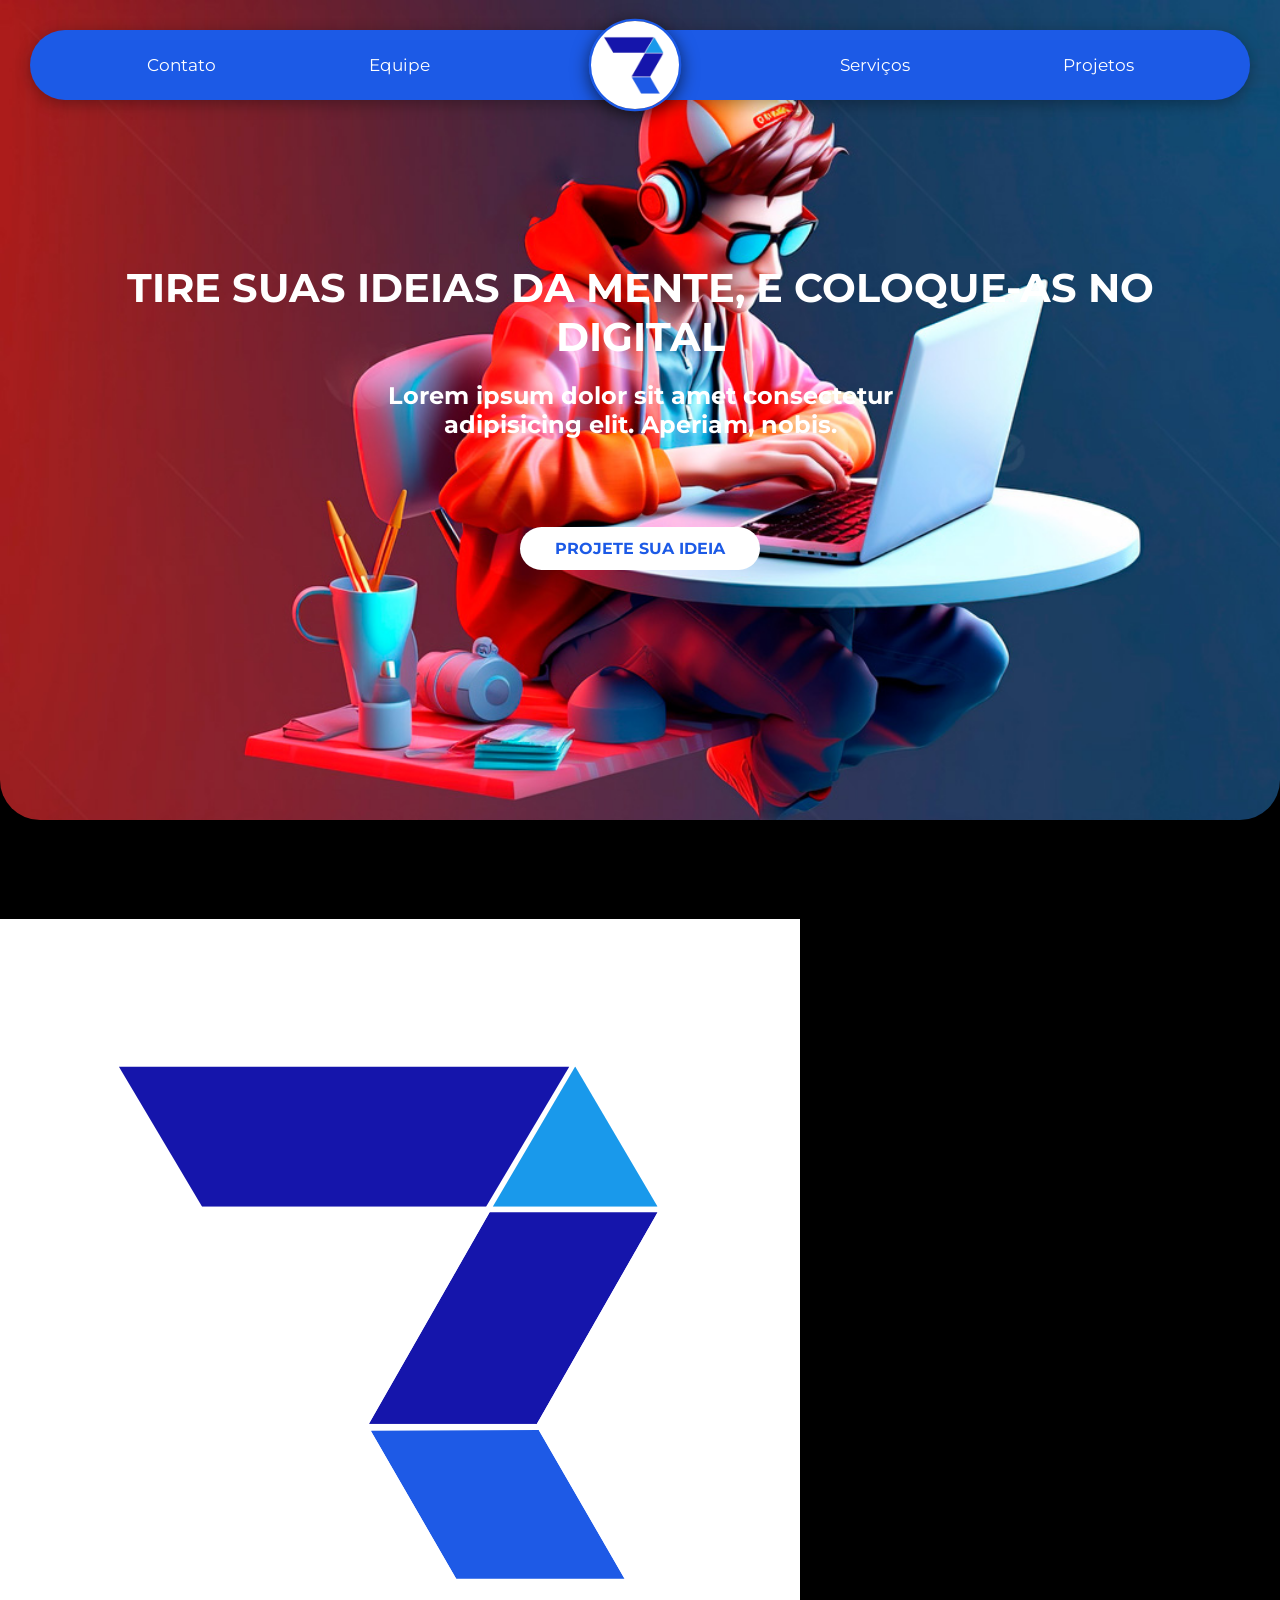
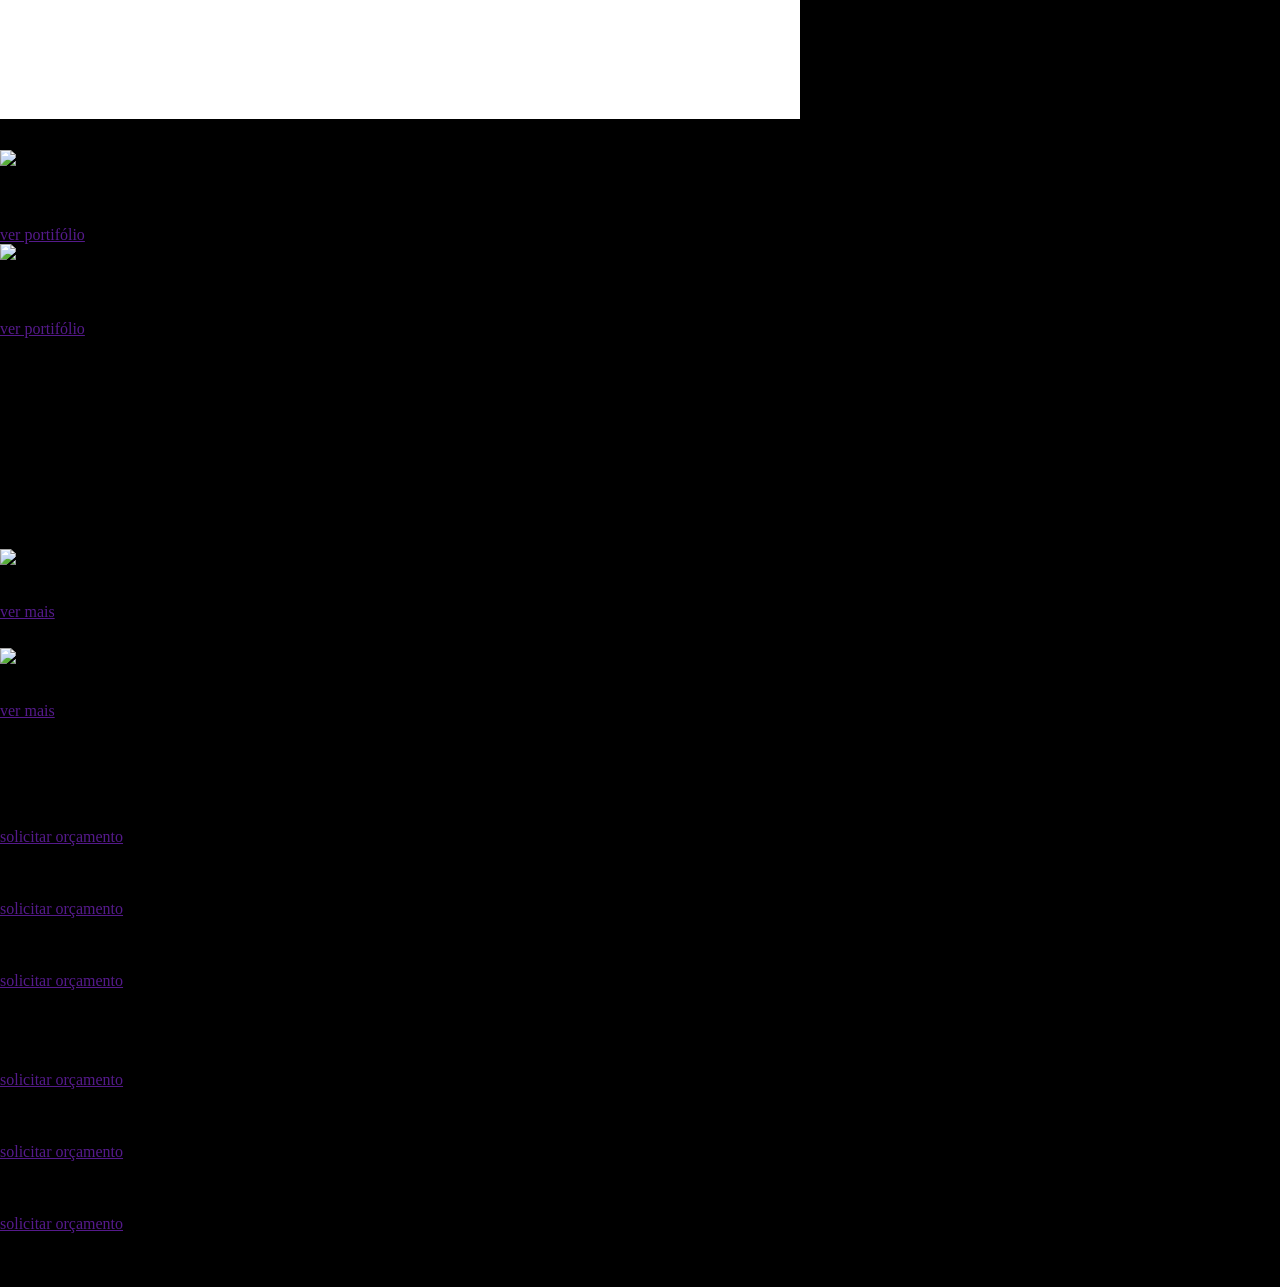
==== commit 27539eb6: "Mudanças index.html" ====
--- a/index.html
+++ b/index.html
@@ -5,26 +5,139 @@
     <meta name="viewport" content="width=device-width, initial-scale=1.0">
     <link rel="stylesheet" href="index.css">
     <title>ReDesign</title>
-    </head>
-    
-    <body>
-        <div class="nav">
-            <nav class="navbar">
-                <a class="btn" href="pages/contato.html">Contato</a>
-                <a class="btn" href="pages/equipe.html">Equipe</a>
-                <img class="logo" src="imgs/Logo Renan Gregorio (2).png" alt="logo">
-                <a class="btn" href="pages/servicos.html">Serviços</a>
-                <a class="btn" href="pages/projetos.html">Projetos</a>
-            </nav>
+</head>
+<body>
+    <div class="nav">
+        <nav class="navbar">
+            <a class="btn" href="pages/contato.html">Contato</a>
+            <a class="btn" href="pages/equipe.html">Equipe</a>
+            <img class="logo" src="imgs/Logo Renan Gregorio (2).png" alt="logo">
+            <a class="btn" href="pages/servicos.html">Serviços</a>
+             <a class="btn" href="pages/projetos.html">Projetos</a>
+        </nav>
+    </div>
+
+    <section class="first-section">
+        <div class="content">
+            <h1>TIRE SUAS IDEIAS DA MENTE, E COLOQUE-AS NO DIGITAL</h1>
+            <p>Lorem ipsum dolor sit amet consectetur <br>adipisicing elit. Aperiam, nobis.</p>
+            <a class="btn" href="pages/projetos.html">PROJETE SUA IDEIA</a>
         </div>
-    
-        <section class="first-section">
+    </section>
+
+    <section class="aboutus">
+        <h1>sobre nóss</h1>
+        <div class="conteiner">
             <div class="content">
-                <h1>TIRE SUAS IDEIAS DA MENTE, E COLOQUE-AS NO DIGITAL</h1>
-                <p>Lorem ipsum dolor sit amet consectetur <br>adipisicing elit. Aperiam, nobis.</p>
-                <a class="btn" href="pages/projetos.html">PROJETE SUA IDEIA</a>
+                <p>Lorem ipsum dolor sit amet consectetur adipisicing elit. Velit doloremque inventore consectetur veniam nulla earum, possimus architecto quos vel fuga porro nobis repellendus doloribus a, expedita molestias sapiente! Sed, ipsum?Lorem ipsum dolor sit amet consectetur adipisicing elit. Aliquam dolorum, magnam doloribus consectetur eius optio unde architecto numquam velit quidem enim possimus animi consequuntur nihil dolor libero iusto eligendi obcaecati. Lorem ipsum dolor sit amet consectetur, adipisicing elit. Quos excepturi sequi eaque nesciunt quibusdam doloremque ab neque molestiae cum dolorum, blanditiis dolor itaque, amet quasi quisquam praesentium? Fuga, architecto beatae?</p>
+            </div>
+            <div class="content">
+                <img src="imgs/Logo Renan Gregorio (2).png" alt="">
+            </div>
+        </div>
+    </section>
+
+    <section class="team">
+        <div>
+            <h1>conheça a equipe</h1>
+        </div>
+        <section class="conteiner">
+            <div class="colab.">
+                <img src="" alt="1x1">
+                <h1>Renan Gregorio</h1>
+                <p>Lorem ipsum dolor sit, amet consectetur adipisicing elit. Voluptatibus, alias. <br> Corrupti amet iure voluptatibus tempora! Saepe deleniti dolorum, laudantium voluptate quo iste maiores eligendi illum sequi quibusdam provident consequatur veritatis!</p>
+                <a class="btn" href="">ver portifólio</a>
+            </div>
+            <div class="colab.">
+                <img src="" alt="1x1">
+                <h1>Renato capello</h1>
+                <p>Lorem ipsum dolor sit, amet consectetur adipisicing elit. Voluptatibus, alias. <br> Corrupti amet iure voluptatibus tempora! Saepe deleniti dolorum, laudantium voluptate quo iste maiores eligendi illum sequi quibusdam provident consequatur veritatis!</p>
+                <a class="btn" href="">ver portifólio</a>
             </div>
         </section>
-    </body>
-    
-    </html>
+    </section>
+
+    <section class="services">
+        <section class="text">
+            <div class="about">
+                <h1>Sobre nossos serviços</h1>
+                <p>Lorem ipsum dolor, sit amet consectetur adipisicing elit. Fugiat tempore natus modi. Possimus reiciendis architecto iste delectus et. Est hic omnis voluptatibus exercitationem officiis, delectus et unde nihil velit. Lorem ipsum, dolor sit amet consectetur adipisicing elit. Aperiam repellat cupiditate illum, nihil architecto consequatur tempore cum non veritatis eum id suscipit! Amet itaque natus facere ratione laborum sequi. Lorem ipsum dolor sit amet consectetur adipisicing elit. Provident officiis nihil illum ipsa! Soluta eos labore expedita! Dicta ratione, tenetur, nisi iusto magnam asperiores suscipit laborum dolorem eos eligendi unde! Lorem ipsum dolor sit amet consectetur, adipisicing elit. Ullam harum nostrum, laudantium hic odio suscipit facere tempora repellendus officia qui quod nisi! Consequatur consequuntur soluta voluptate numquam fugiat hic beatae!</p>
+            </div>
+            <div class="cards">
+                <p>Resultados</p>
+                <p>inovação</p>
+                <p>criatividade</p>
+                <p>excelência</p>
+            </div>
+        </section>
+
+        <Section class="def">
+            <div class="item">
+                <h2>Criação de artes</h2>
+                <img width="50" height="50" src="https://img.icons8.com/ios-filled/ffffff/art-prices.png" alt="art-prices"/>
+                <p>Lorem ipsum dolor sit amet consectetur adipisicing elit. Nam ex ut animi! Nihil ipsam architecto, aperiam suscipit quasi sapiente totam esse tempore! Cumque incidunt minima explicabo? Minus tempora ipsam beatae.</p>
+                <a class="btn" href="">ver mais</a>
+            </div>
+            <div class="item">
+                <h2>criação de sites responsivos</h2>
+                <img width="50" height="50" src="https://img.icons8.com/ios-filled/ffffff/internet-browser--v1.png" alt="internet-browser--v1"/>
+                <p>Lorem, ipsum dolor sit amet consectetur adipisicing elit. Neque explicabo possimus reprehenderit sint sit vero expedita consequuntur inventore nisi. Reprehenderit corporis exercitationem animi vero officiis. Dicta iusto eveniet enim recusandae.</p>
+                <a class="btn" href="">ver mais</a>
+            </div>
+        </Section>
+
+        <div class="conteiner-geral">
+            <h1>pacotes artes</h1>
+            <h2>individuais</h2>
+
+            <div id="individual" class="tab-content1">
+                <div= class="grid-pacotes">
+                    <div class="card">
+                        <p class="title">ESSENCIAL <br> (INDIVIDUAL)</p>
+                        <p>Lorem ipsum dolor sit amet, consectetur adipisicing elit.</p>
+                        <a href="">solicitar orçamento</a>
+                    </div>
+                    <div class="card">
+                        <p class="title">AVANÇADO<br> (INDIVIDUAL)</p>
+                        <p>Lorem ipsum dolor sit amet, consectetur adipisicing elit.</p>
+                        <a href="">solicitar orçamento</a>
+                    </div>
+                    <div class="card">
+                        <p class="title">PREMIUM<br> (INDIVIDUAL)</p>
+                        <p>Lorem ipsum dolor sit amet, consectetur adipisicing elit.</p>
+                        <a href="">solicitar orçamento</a>
+                    </div>
+                </div>
+            </div>
+
+            <div id="mensais" class="tab-content2">
+                <h2>MENSAIS</h2>
+                <div class="grid-pacotes">
+                    <div class="card">
+                    <p class="title">ESSENCIAL<br> (MENSAL)</p>
+                        <p>Lorem ipsum dolor sit amet, consectetur adipisicing elit.</p>
+                        <a href="">solicitar orçamento</a>
+                    </div>
+                    <div class="card">
+                    <p class="title">AVANÇADO<br> (MENSAL)</p>
+                        <p>Lorem ipsum dolor sit amet, consectetur adipisicing elit.</p>
+                        <a href="">solicitar orçamento</a>
+                    </div>
+                <div class="card">
+                    <P class="title">PREMIUM<br> (MENSAL)</P>
+                        <p>Lorem ipsum dolor sit amet, consectetur adipisicing elit.</p>
+                        <a href="">solicitar orçamento</a>
+                </div>
+            </div>
+        </div>
+
+        <p class="ptext">Lorem ipsum dolor sit amet consectetur adipisicing elit. Vero dolore commodi, <br> dignissimos magni quisquam facilis assumenda veniam delectus reprehenderit similique deserunt nisi laboriosam? <br> Ut quibusdam esse non soluta est molestias.</p>
+    </section>
+
+    <section>
+
+    </section>
+
+    <script src="index.js"></script>
+</body>
+</html>
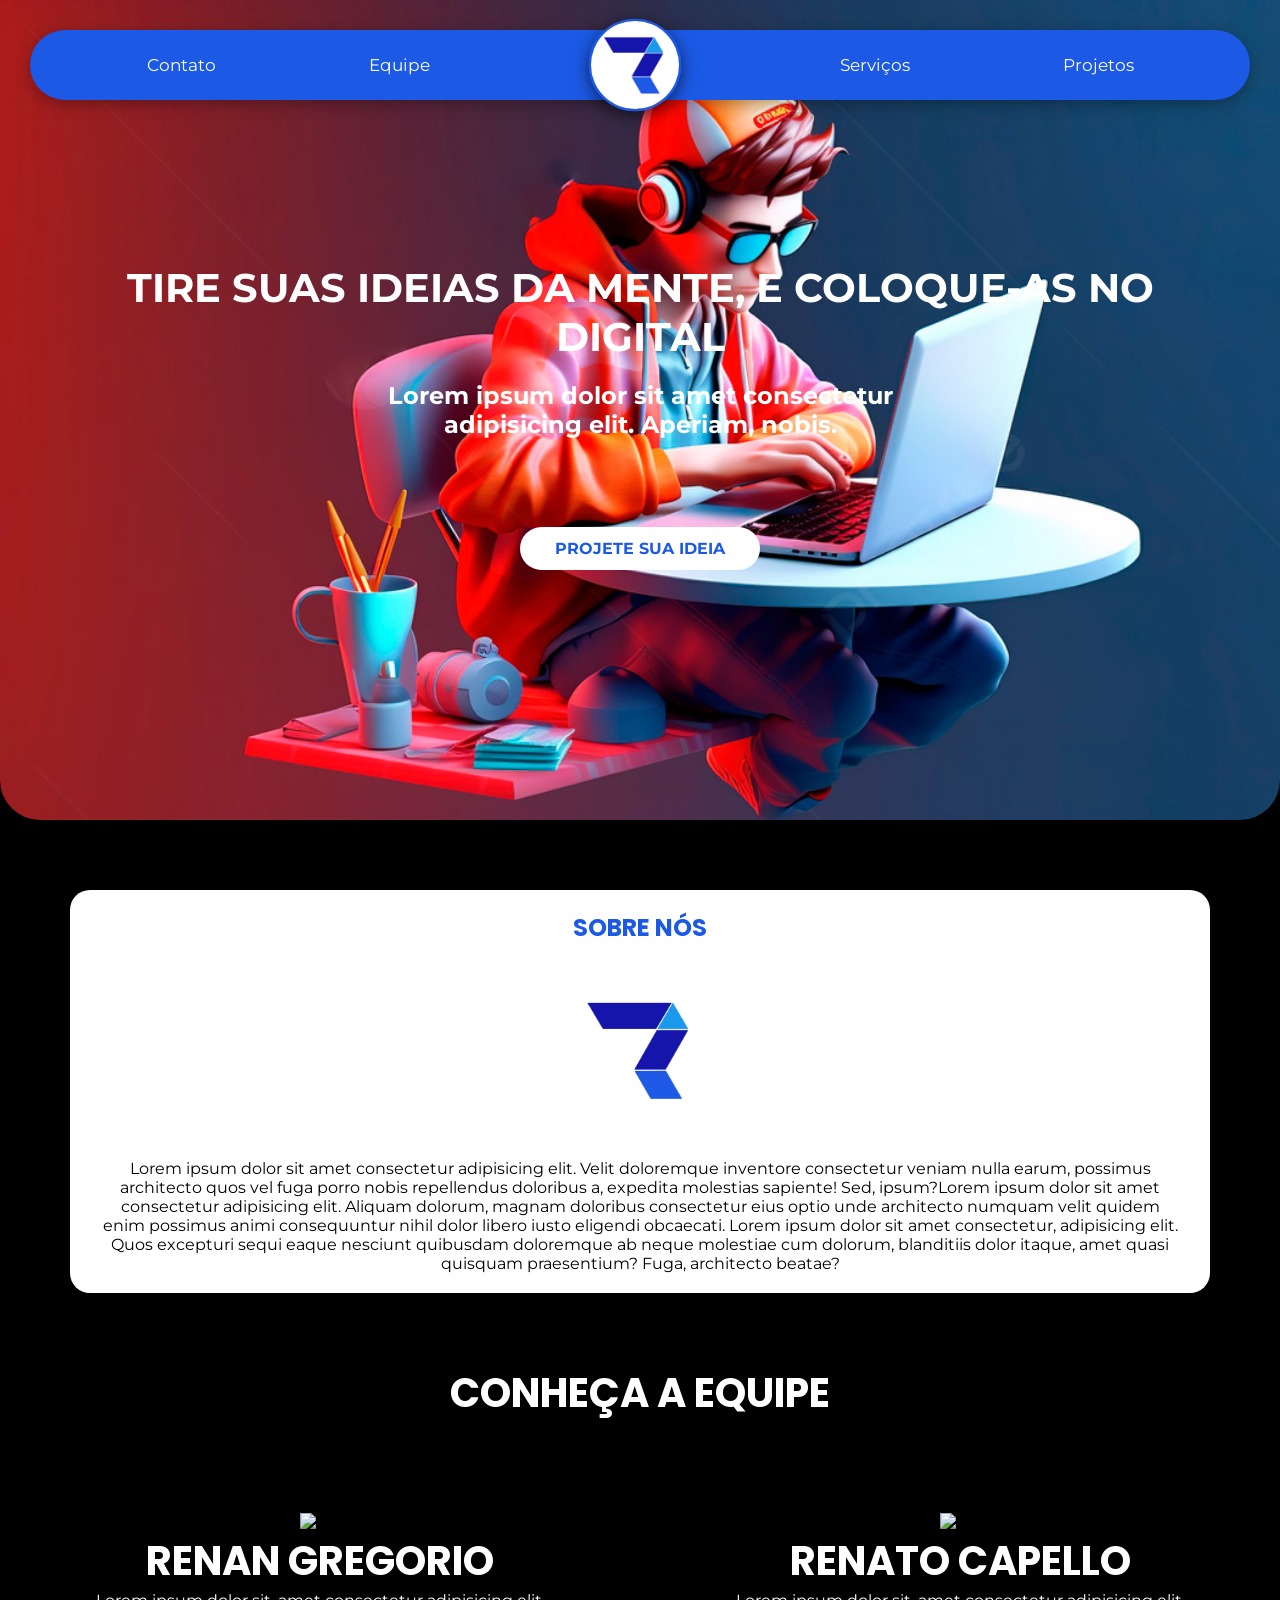
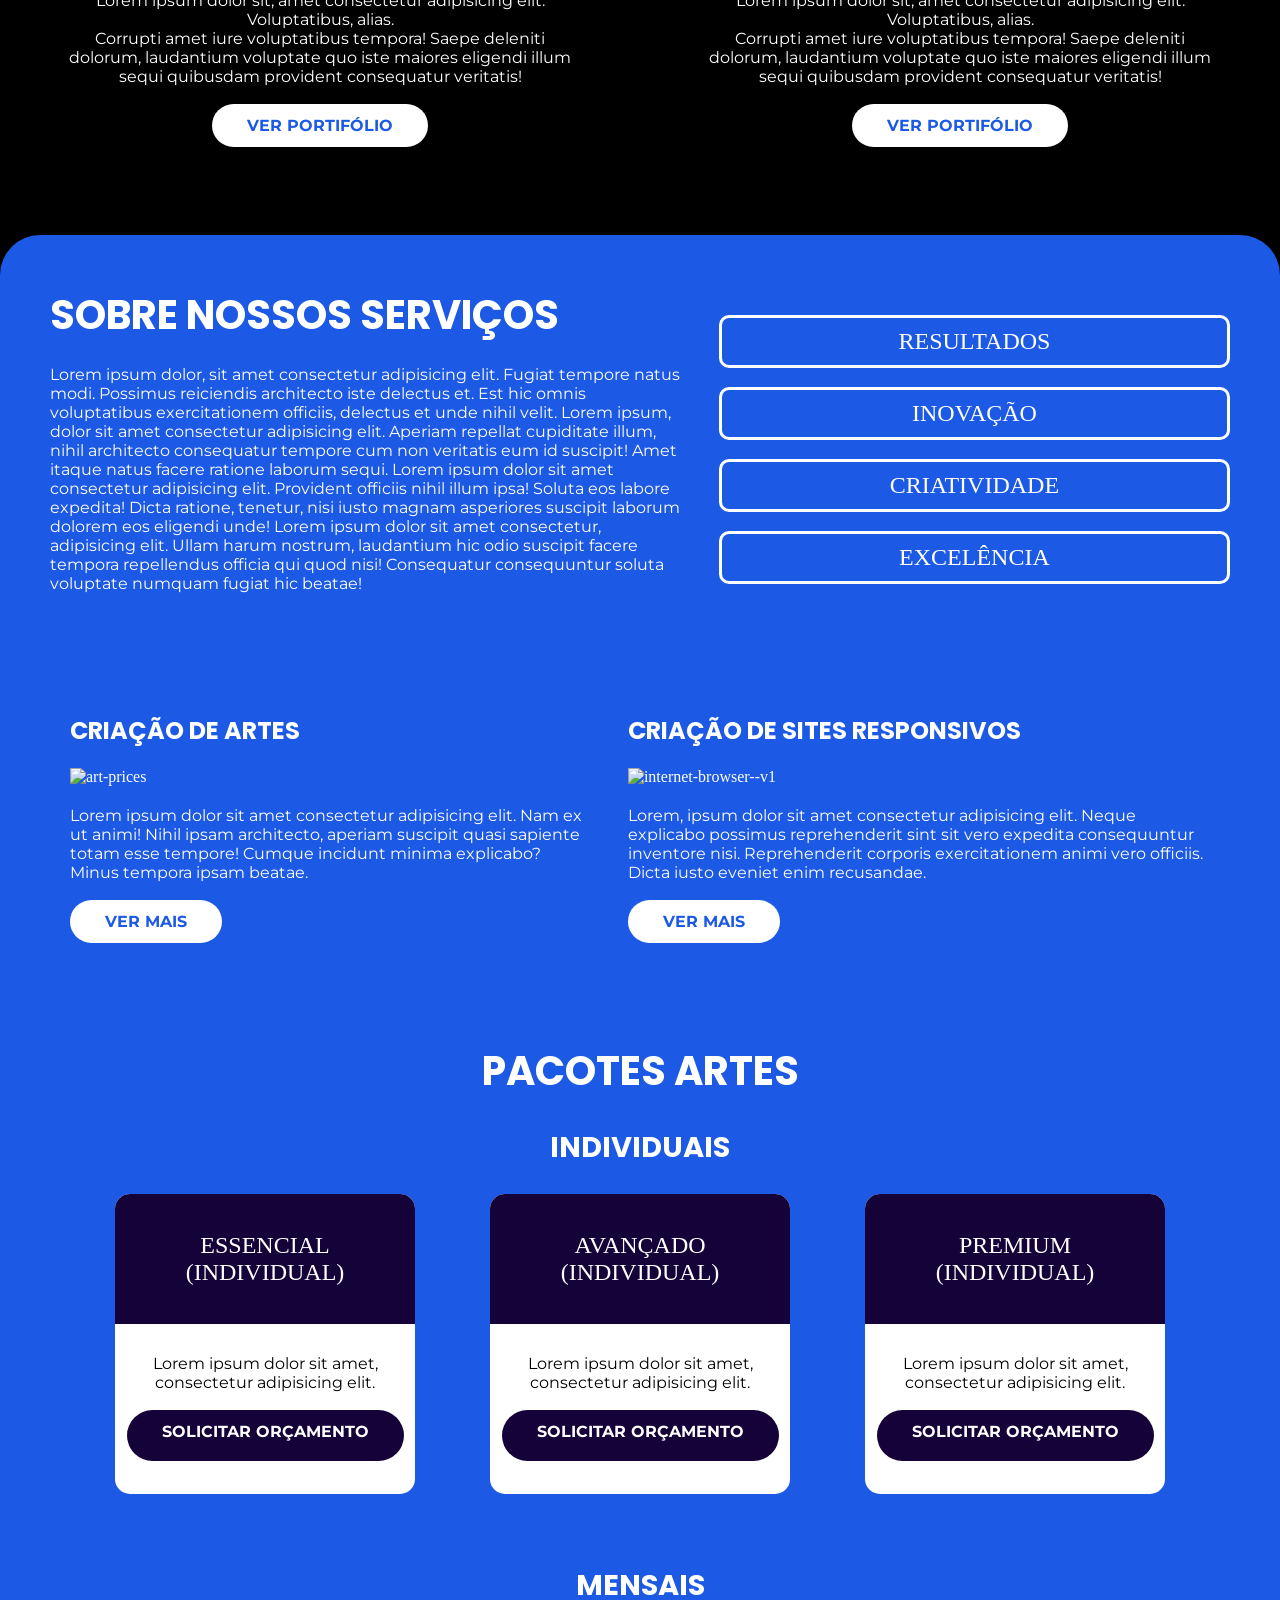
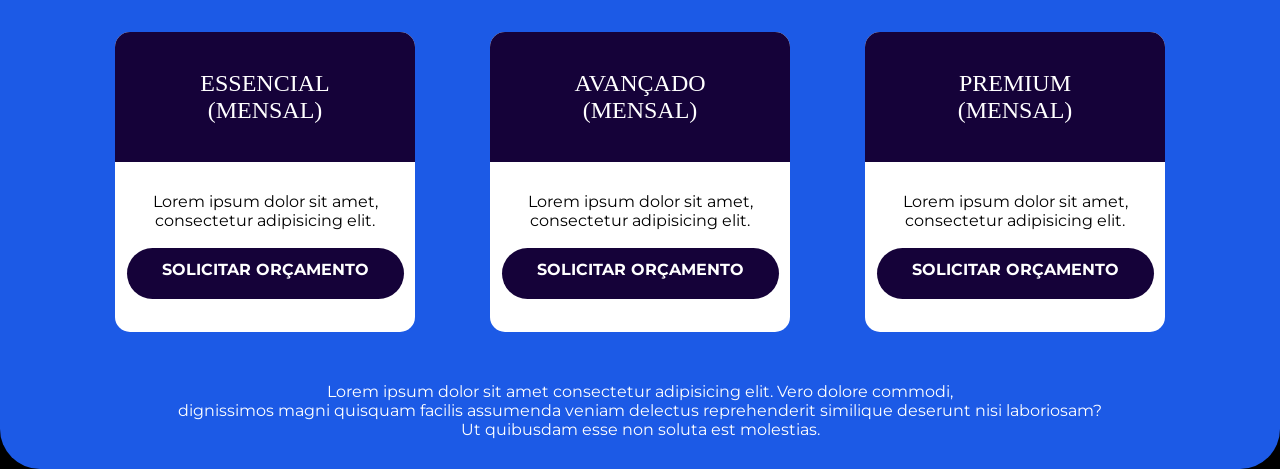
==== commit 74dc4e9a: "Edição de Sobre Nós" ====
--- a/index.html
+++ b/index.html
@@ -26,15 +26,13 @@
     </section>
 
     <section class="aboutus">
-        <h1>sobre nóss</h1>
-        <div class="conteiner">
+        <h1>sobre nós</h1>
+            <div class="content">
+                <img src="imgs/Logo Renan Gregorio (2).png" alt="">
+            </div>
             <div class="content">
                 <p>Lorem ipsum dolor sit amet consectetur adipisicing elit. Velit doloremque inventore consectetur veniam nulla earum, possimus architecto quos vel fuga porro nobis repellendus doloribus a, expedita molestias sapiente! Sed, ipsum?Lorem ipsum dolor sit amet consectetur adipisicing elit. Aliquam dolorum, magnam doloribus consectetur eius optio unde architecto numquam velit quidem enim possimus animi consequuntur nihil dolor libero iusto eligendi obcaecati. Lorem ipsum dolor sit amet consectetur, adipisicing elit. Quos excepturi sequi eaque nesciunt quibusdam doloremque ab neque molestiae cum dolorum, blanditiis dolor itaque, amet quasi quisquam praesentium? Fuga, architecto beatae?</p>
             </div>
-            <div class="content">
-                <img src="imgs/Logo Renan Gregorio (2).png" alt="">
-            </div>
-        </div>
     </section>
 
     <section class="team">
--- a/index.css
+++ b/index.css
@@ -1,4 +1,6 @@
 @import url('https://fonts.googleapis.com/css2?family=Montserrat:ital,wght@0,100..900;1,100..900&display=swap');
+
+@import url('https://fonts.googleapis.com/css2?family=Poppins:ital,wght@0,100;0,200;0,300;0,400;0,500;0,600;0,700;0,800;0,900;1,100;1,200;1,300;1,400;1,500;1,600;1,700;1,800;1,900&display=swap');
 
 
 :root {
@@ -109,3 +111,303 @@
 }
 
 /* Fim da Estilização Inicio site*/
+
+/* Sobre nós*/
+.aboutus{
+    background-color: var(--white);
+    margin: 70px;
+    justify-content: center;
+    text-align: center;
+    border-radius: 20px;
+}
+
+.aboutus h1{
+    text-transform: uppercase;
+    font-family: "Poppins";
+    padding-top: 20px;
+    color: var(--blue);
+}
+
+.aboutus .content{
+    margin: 30px;
+}
+
+.aboutus .content img{
+    width: 150px;
+    height: 150px;
+    z-index: 99;
+}
+
+.aboutus .content p{
+    padding-bottom: 20px;
+    font-family: "montserrat";
+}
+
+.aboutus:hover{
+    .content img{
+        border-radius: 50%;
+        box-shadow: 0px 0px 10px rgba(0, 0, 0, 0.6);
+        width: 170px;
+        height: 170px;
+        transition: 0.2s linear;
+    }
+}
+/* Fim Sobre nós*/
+
+/* Sobre a equipe*/
+.team{
+    margin-top: 70px;
+    text-align: center;
+}
+
+.team div h1{
+    text-transform: uppercase;
+    font-family: "poppins";
+    color: var(--white);
+    font-size: 2.5rem;
+}
+
+.team .conteiner{
+    display: flex;
+    margin-top: 90px;
+}
+
+.team .conteiner div{
+    padding-inline: 60px;
+}
+
+.team .conteiner p{
+    font-family: "Montserrat";
+    color: var(--white);
+    margin-bottom: 30px;
+}
+
+.team .conteiner .btn{
+    background-color: white;
+    color: var(--blue);
+    padding: 12px 35px;
+    border-radius: 50px;
+    text-decoration: none;
+    font-weight: bold;
+    transition: transform 0.2s;
+    font-family: "Montserrat";
+    margin-top: 80px;
+    text-transform: uppercase;
+}
+
+.team .conteiner .btn:hover{
+    color: var(--white);
+    background-color: var(--blue3);
+    transition: 0.2s linear;
+}
+
+/* Fim Sobre a equipe*/
+
+/* Serviços*/
+ .services{
+    background-color: var(--blue);
+    margin-top: 100px;
+    border-radius: 40px;
+ }
+
+ .text{
+    display: flex;
+    color: var(--white);
+    padding: 50px;
+ }
+ 
+ .text .about{
+    width: 50vw;
+    padding-inline-end: 30px;
+ }
+
+ .text .about h1{
+    font-family: "poppins";
+    font-size: 2.5rem;
+    text-transform: uppercase;
+    padding-bottom: 20px;
+ }
+
+ .text .about p{
+    font-family: "Montserrat";
+ }
+
+ .text .cards{
+    display: grid;
+    margin-top: 20px;
+    text-align: center;
+    width: 40vw;
+    align-items: center;
+ }
+
+ .text .cards p{
+    text-decoration: none;
+    color: var(--white);
+    font-family: "Poppins";
+    text-transform: uppercase;
+    font-size: 1.5rem;
+    padding: 10px;
+    border: 3px solid var(--white);
+    border-radius: 10px;
+ }
+
+ .text .cards p:hover{
+    background-color: var(--blue3);
+    border: 3px solid var(--blue5);
+    transition: 0.5s linear;
+ }
+
+ .def{
+    display: flex;
+    padding: 50px;
+ }
+
+ .def .item{
+    padding: 20px;
+    color: var(--white);
+ }
+
+ .def .item h2{
+    font-family: "poppins";
+    text-transform: uppercase;
+    padding-bottom: 20px;
+ }
+
+ .def .item p{
+    font-family: "montserrat";
+    padding-top: 20px;
+    padding-bottom: 30px;
+ }
+
+ .def .item .btn{
+    background-color: white;
+    color: var(--blue);
+    padding: 12px 35px;
+    border-radius: 50px;
+    text-decoration: none;
+    font-weight: bold;
+    transition: transform 0.2s;
+    font-family: "Montserrat";
+    margin-top: 80px;
+    text-transform: uppercase;
+ }
+
+ .def .item .btn:hover{
+    color: var(--white);
+    background-color: #1515ab;
+    transition: 0.3s linear;
+    box-shadow: 0 10px 20px rgba(0, 0, 0, 0.3);
+ }
+
+.conteiner-geral{
+    text-align: center;
+    padding: 40px;
+}
+
+.conteiner-geral h1{
+    color: var(--white);
+    font-family: "poppins";
+    font-size: 2.5rem;
+    text-transform: uppercase;
+    padding-bottom: 25px;
+}
+
+.conteiner-geral h2{
+    color: var(--white);
+    font-family: "poppins";
+    font-size: 1.8rem;
+    text-transform: uppercase;
+    padding-bottom: 25px;
+}
+
+.tab-content2 h2{
+    color: var(--white);
+    font-family: "poppins";
+    font-size: 1.8rem;
+    text-transform: uppercase;
+    padding-bottom: 25px;
+    text-align: center;
+}
+
+.tab-content2 { 
+    display: block;
+    background-color: var(--blue);
+    text-align: center;
+    padding-top: 30PX;
+    padding-bottom: 50px;
+}
+
+.tab-content1 { 
+    display: block; 
+}
+
+.grid-pacotes {
+  display: flex;
+  justify-content: center;
+  gap: 75px;
+  flex-wrap: wrap;
+}
+
+.card {
+  background-color: white;
+  width: 300px;
+  border-radius: 15px;
+  overflow: hidden;
+  height: 300px;
+  position: static;
+}
+
+.card:hover{
+    height: 305px;
+    width: 305px;
+    transition: 0.2s linear;
+    box-shadow: 0 10px 15px rgba(0, 0, 0, 0.6);
+}
+
+
+.card .title{
+    font-family: "poppins";
+    color: var(--white);
+    background-color: var(--blue5);
+    font-size: 1.5rem;
+    height: 70px;
+    display: flex;
+    align-items: center;
+    text-align: center;
+    justify-content: center;
+    
+}
+
+.card p{
+    font-family: "montserrat";
+    padding: 30px;
+}
+
+.card a{
+    background-color: var(--blue5);
+    color: var(--white);
+    padding: 12px 35px;
+    border-radius: 50px;
+    text-decoration: none;
+    font-weight: bold;
+    transition: transform 0.2s;
+    font-family: "Montserrat";
+    margin-top: 80px;
+    text-transform: uppercase;
+    padding-bottom: 20px;
+    align-items: center;
+}
+
+.card a:hover{
+    color: var(--white);
+    background-color: #1515ab;
+    transition: 0.5s linear;   
+}
+
+.ptext{
+    color: var(--white);
+    text-align: center;
+    font-family: "Montserrat";
+    padding-bottom: 30px;
+}
+/* Fim de Serviços*/
